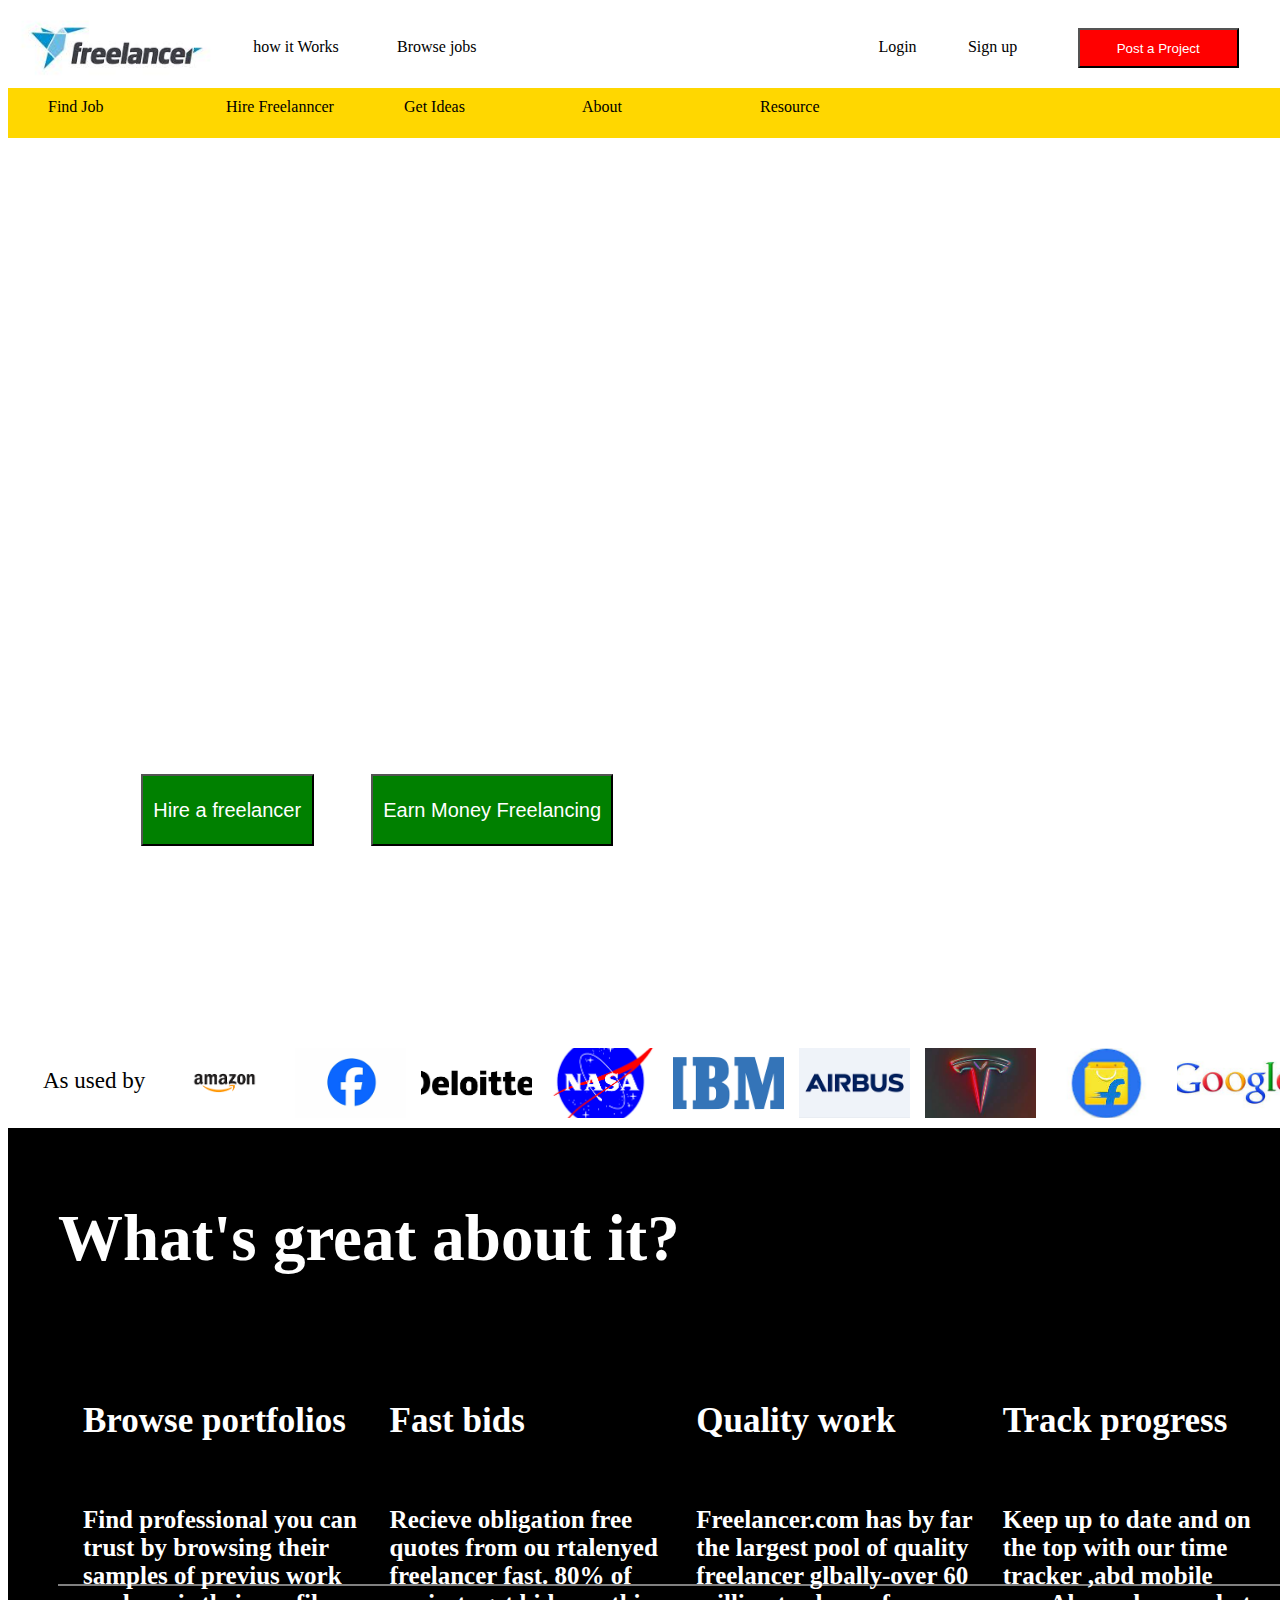
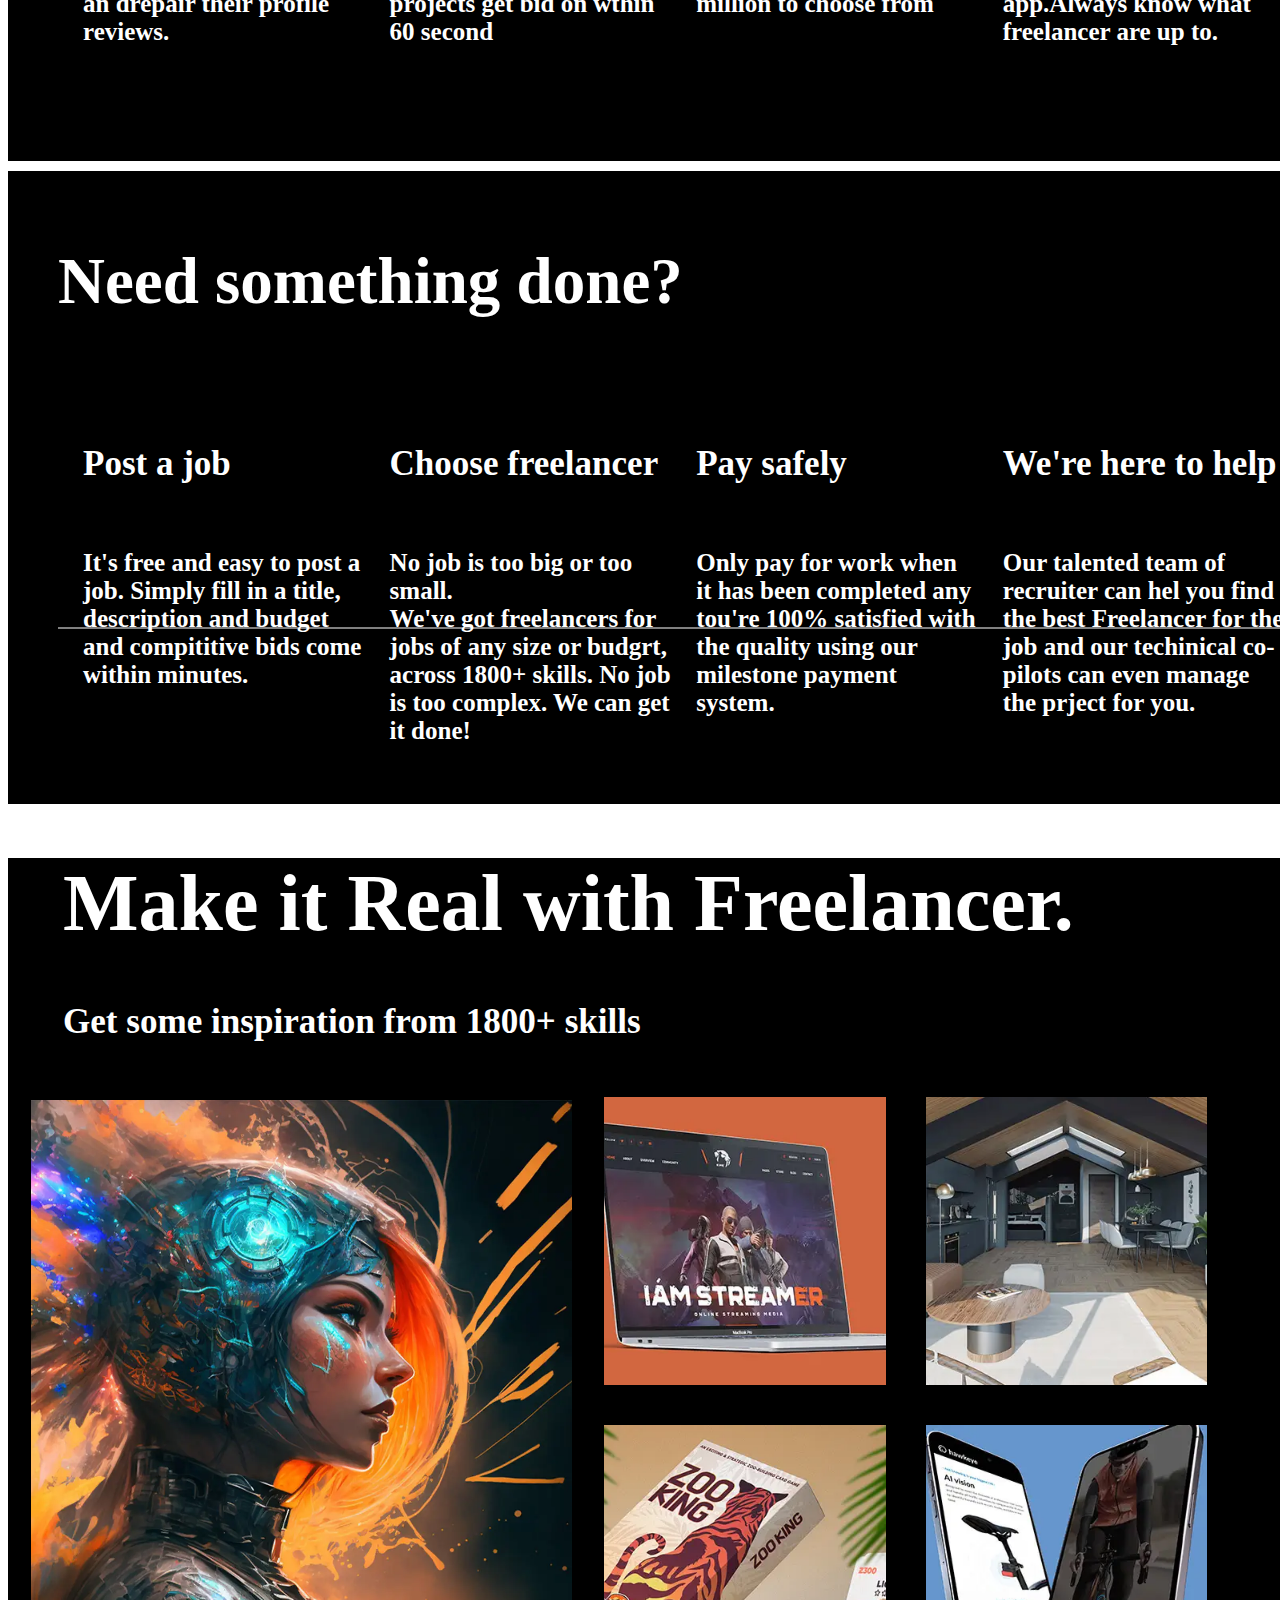
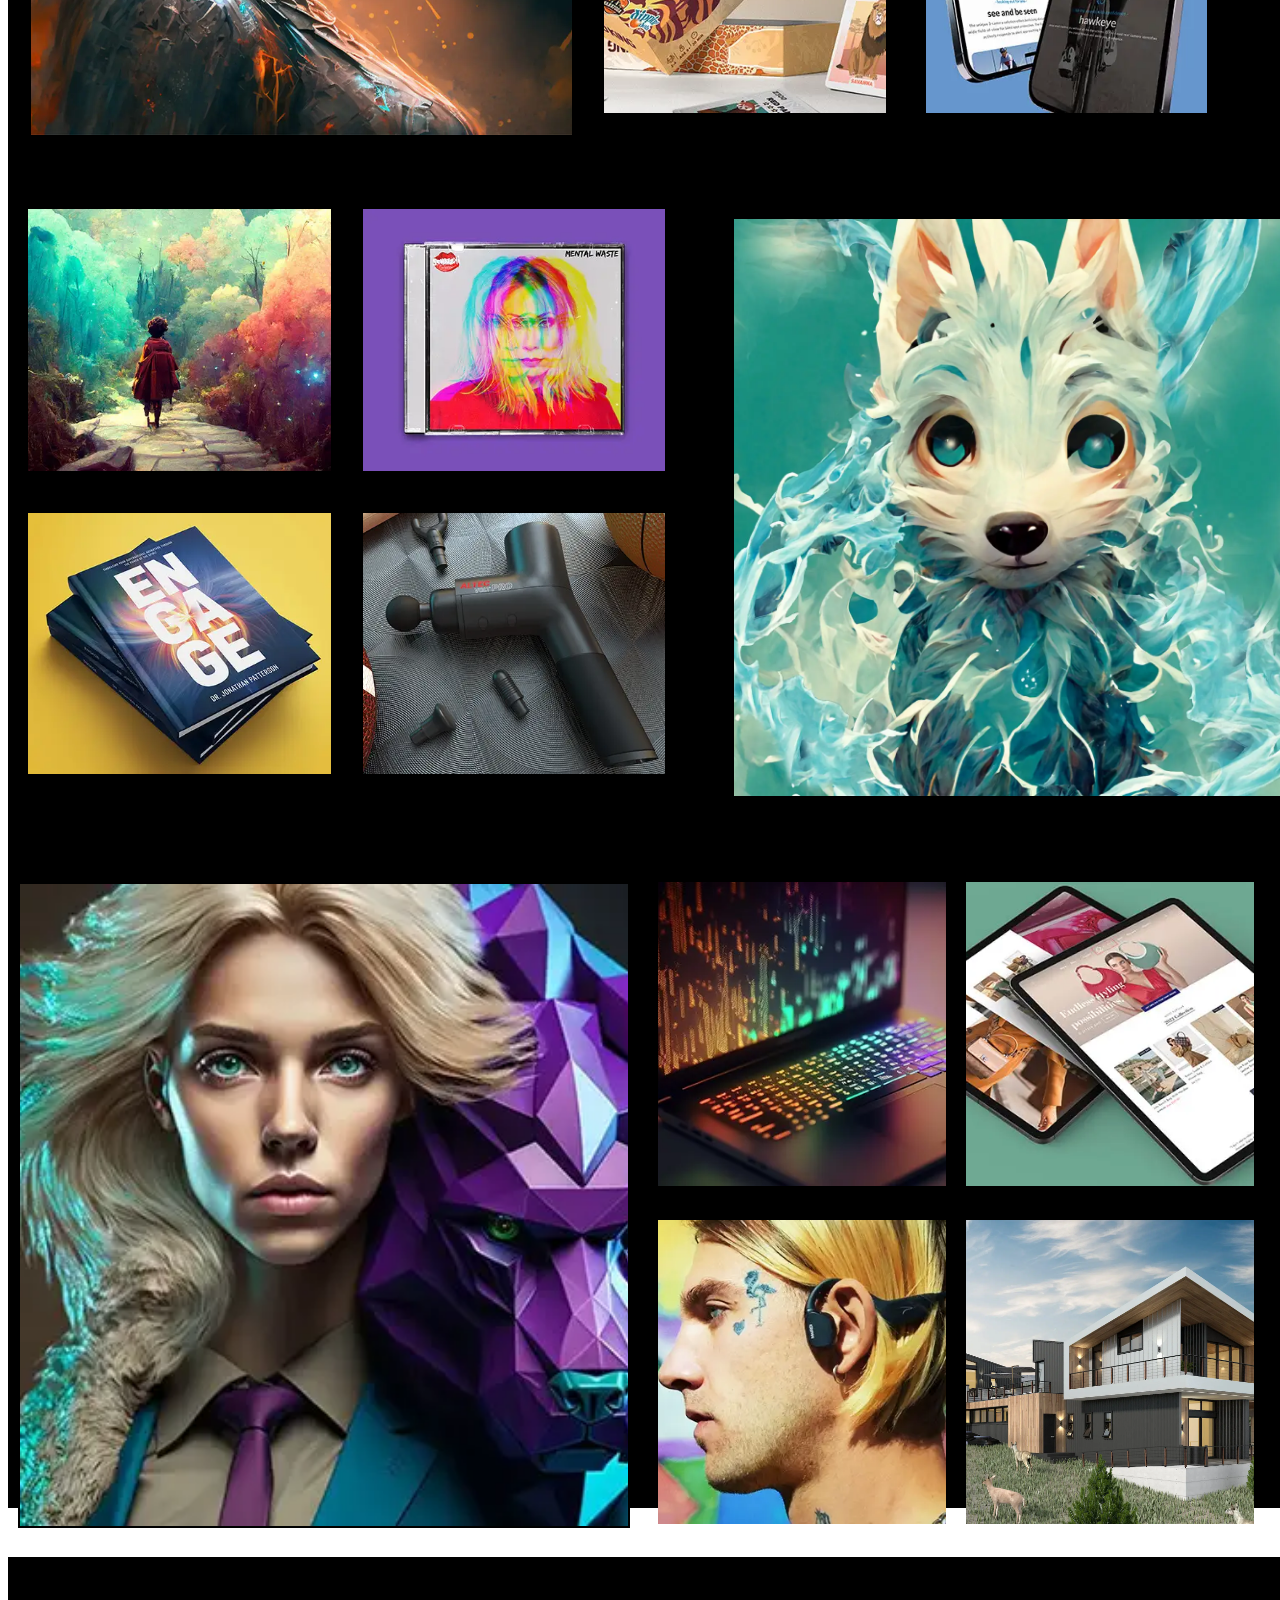
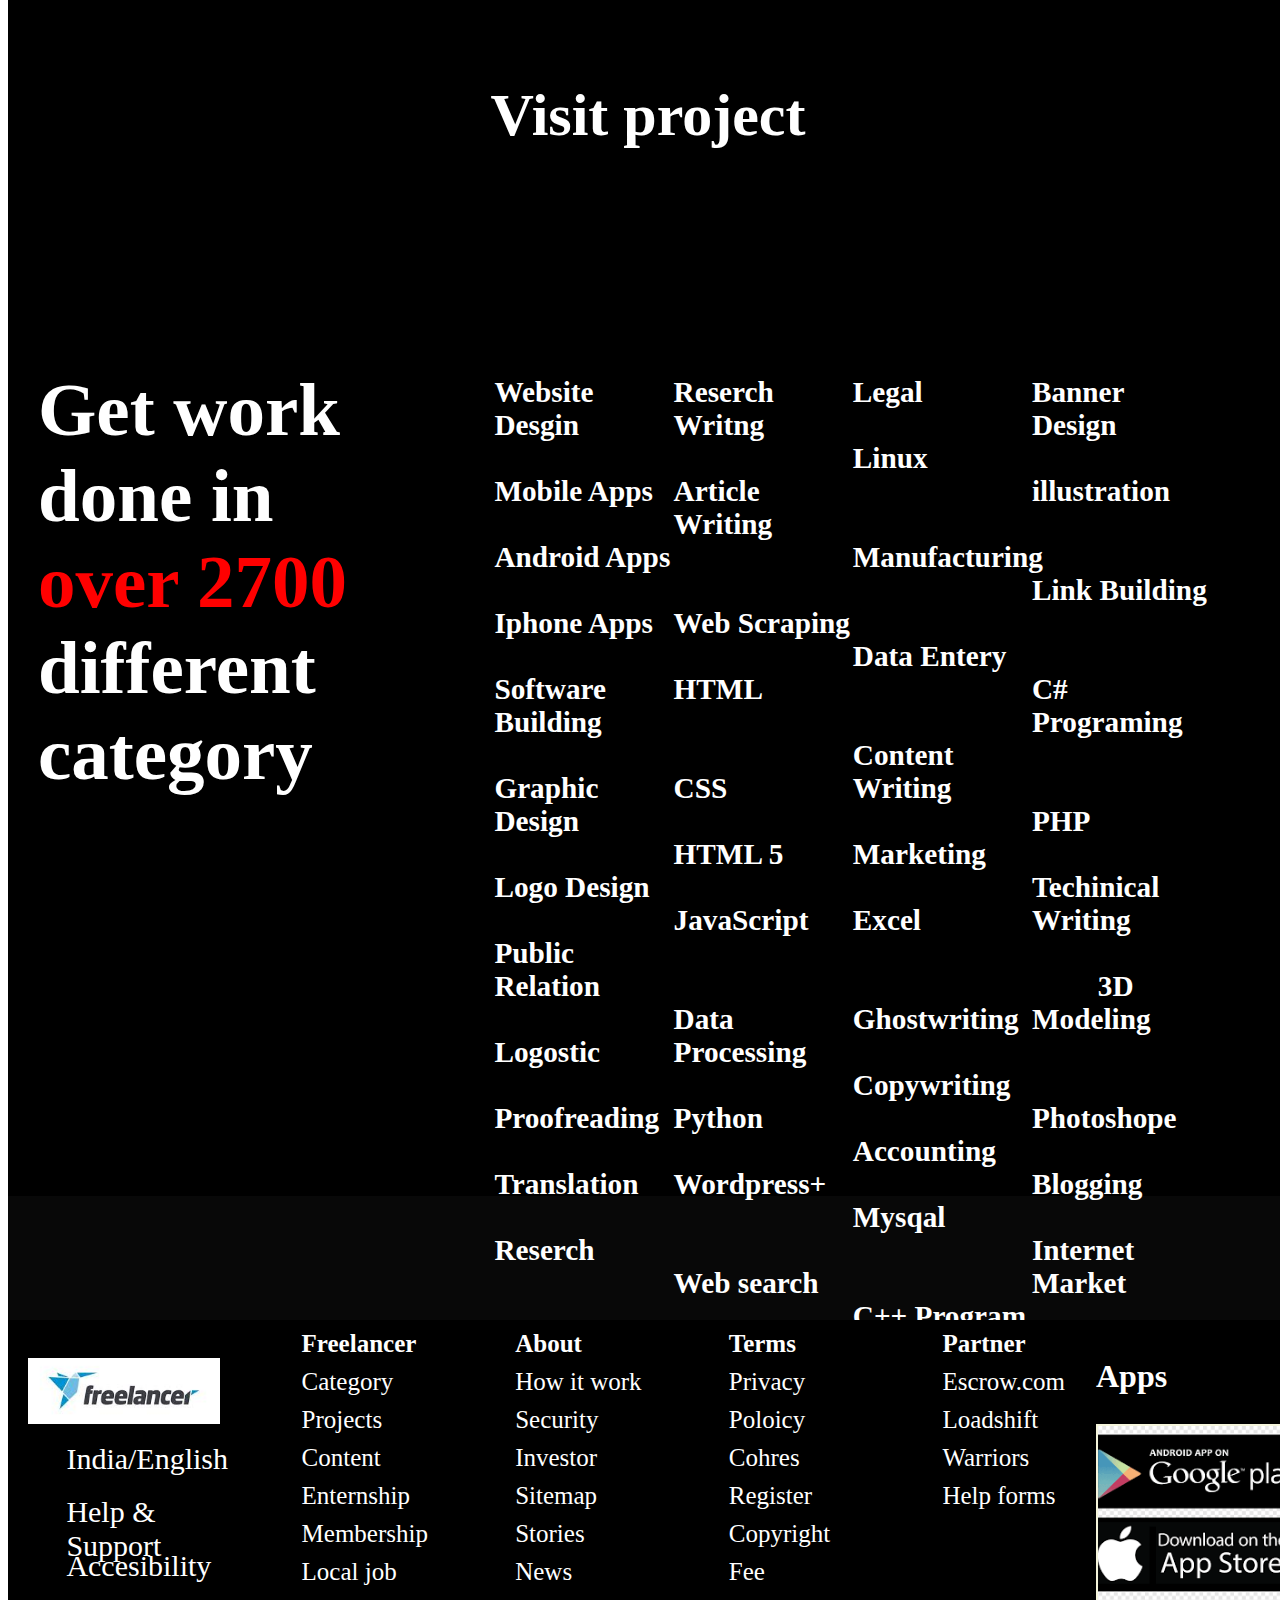
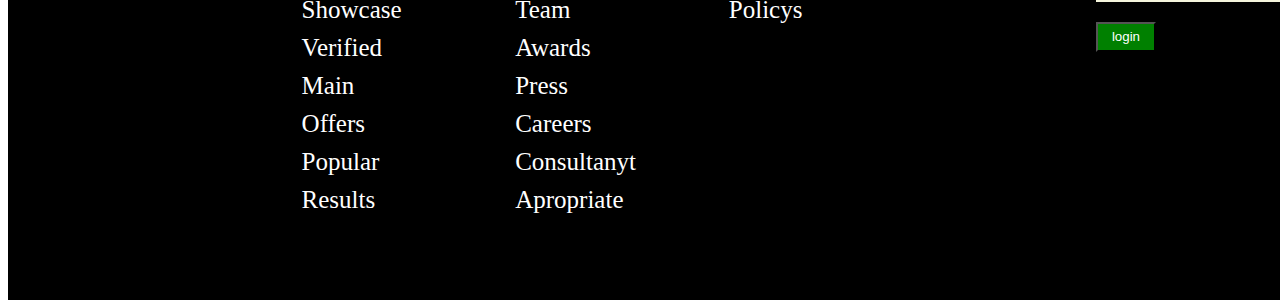
==== index.html @ 7cc3d61c "deploying" ====
<!DOCTYPE html>
<html lang="en">
  <head>
    <meta charset="UTF-8" />
    <meta name="viewport" content="width=device-width, initial-scale=1.0" />
    <title>Document</title>
    <link rel="stylesheet" href="https://cdnjs.cloudflare.com/ajax/libs/font-awesome/6.4.2/css/all.min.css" integrity="sha512-z3gLpd7yknf1YoNbCzqRKc4qyor8gaKU1qmn+CShxbuBusANI9QpRohGBreCFkKxLhei6S9CQXFEbbKuqLg0DA==" crossorigin="anonymous" referrerpolicy="no-referrer" />
    <link rel="stylesheet" href="free.css" />
  </head>
  <body>
    <div class="web">
      <div class="nav">
        <div class="nav-logo">
          <img src="logo.jfif" alt="" />
        </div>

        <div class="nav-work">how it Works</div>

        <div class="nav-jobs">Browse jobs</div>

        <div class="nav-space"></div>

        <div class="nav-login">
          <a href="">Login</a>
        </div>

        <div class="nav-signup">
          <a href="">Sign up</a>
        </div>

        <div class="nav-project">
          <button>Post a Project</button>
        </div>
      </div>

      <div class="nav2">
        <div class="find">Find job</div>

        <div class="hire">Hire freelanncer</div>

        <div class="get">get Ideas</div>

        <div class="about">about</div>

        <div class="Resource">Resource</div>
      </div>

      <div class="container">
        <video src="sea_-_4006 (Original).mp4" autoplay loop muted></video>

        <div class="con1">
          <h1>
            Hire the best <br />
            Freelancers for any job, <br />
            online.
          </h1>
        </div>

        <div class="con2">
          <ul>
            <li>World largest freelance marketplace</li>
            <li>Any job you can possible think of</li>
            <li>Save up to 90% & get quotes for free</li>
            <li>Pay only when you're 100% happy</li>
          </ul>
        </div>

        <div class="con3">
          <button>
            <a href="">Hire a freelancer</a>
          </button>
        </div>

        <div class="con4">
          <button>
            <a href="">Earn Money Freelancing</a>
          </button>
        </div>
      </div>

      <div class="nav3">
        <div class="box1 b">As used by</div>
        <div class="box2 b"><img src="ama2.png" alt="" /></div>
        <div class="box3 b"><img src="facebook.png" alt="" /></div>
        <div class="box4 b"><img src="deloit.png" alt="" /></div>
        <div class="box5 b"><img src="nasa.png" alt="" /></div>
        <div class="box6 b"><img src="ibm.png" alt="" /></div>
        <div class="box7 b"><img src="airbus.png" alt="" /></div>
        <div class="box8 b">
          <img
            src="tes.jfif
          "
            alt=""
          />
        </div>
        <div class="box9 b"><img src="flip.jfif" alt="" /></div>
        <div class="box10 b"><img src="gogle.jfif" alt="" /></div>
      </div>

      <div class="hero">
        <div class="contx">
          <div class="b1">
            <h1>What's great about it?</h1>
          </div>

          <div class="b2">
            <div class="n1 n">
              <h3>Browse portfolios</h3>

              <h4>
                Find professional you can trust by browsing their samples of
                previus work an drepair their profile reviews.
              </h4>
            </div>
            <div class="n2 n">
              <h3>Fast bids</h3>
              <h4>
                Recieve obligation free quotes from ou rtalenyed freelancer
                fast. 80% of projects get bid on wthin 60 second
              </h4>
            </div>
            <div class="n3 n">
              <h3>Quality work</h3>
              <h4>
                Freelancer.com has by far the largest pool of quality freelancer
                glbally-over 60 million to choose from
              </h4>
            </div>
            <div class="n4 n">
              <h3>Track progress</h3>
              <h4>
                Keep up to date and on the top with our time tracker ,abd mobile
                app.Always know what freelancer are up to.
              </h4>
            </div>
          </div>
        </div>

        <div class="contxx">
          <div class="c1">
            <h1>Need something done?</h1>
          </div>

          <div class="c2">
            <div class="m1 k">
              <h3>Post a job</h3>

              <h4>
                It's free and easy to post a job. Simply fill in a title,
                description and budget and compititive bids come within minutes.
              </h4>
            </div>
            <div class="m2 k">
              <h3>Choose freelancer</h3>
              <h4>
                No job is too big or too small. <br />
                We've got freelancers for jobs of any size or budgrt, across
                1800+ skills. No job is too complex. We can get it done!
              </h4>
            </div>
            <div class="m3 k">
              <h3>Pay safely</h3>
              <h4>
                Only pay for work when it has been completed any tou're 100%
                satisfied with the quality using our milestone payment system.
              </h4>
            </div>
            <div class="m4 k">
              <h3>We're here to help</h3>
              <h4>
                Our talented team of recruiter can hel you find the best
                Freelancer for the job and our techinical co-pilots can even
                manage the prject for you.
              </h4>
            </div>
          </div>
        </div>

        <div class="page1">
          <div class="p1 p">
            <h1>Make it Real with Freelancer.</h1>
          </div>

          <div class="p2 p">
            <h3>Get some inspiration from 1800+ skills</h3>
          </div>

          <div class="img1">
            <div class="left1">
              <div class="img11">
                <img src="ai1.webp" alt="" />
              </div>
            </div>

            <div class="right11">
              <div class="bb1 bm"><img src="ai2.webp" alt="" /></div>
              <div class="bb2 bm"><img src="ai3.webp" alt="" /></div>
              <div class="bb3 bm"><img src="ai4.webp" alt="" /></div>
              <div class="bb4 bm"><img src="ai5.webp" alt="" /></div>
            </div>
          </div>

          <div class="img2">
            <div class="left22">
              <div class="B21 KK"><img src="ai7.webp" alt="" /></div>
              <div class="B22 KK"><img src="ai8.webp" alt="" /></div>
              <div class="B23 KK"><img src="ai9.webp" alt="" /></div>
              <div class="B24 KK"><img src="ai10.webp" alt="" /></div>
            </div>

            <div class="right2">
              <div class="i22">
                <img src="ai6.webp" alt="" />
              </div>
            </div>
          </div>

          <div class="img3">
            <div class="left3">
              <div class="imgl3"><img src="a1.webp" alt="" /></div>
            </div>
            <div class="right3">
              <div class="ll"><img src="a2.webp" alt="" /></div>
              <div class="ll"><img src="a3.webp" alt="" /></div>
              <div class="ll"><img src="a4.webp" alt="" /></div>
              <div class="ll"><img src="a5.webp" alt="" /></div>
            </div>
          </div>
        </div>

        <div class="page22">
          <div class="top22">
            <h2>Visit project</h2>
          </div>

          <div class="middle22">
            <div class="sec1">
              <h1>
                Get work done in <br /><span>over 2700 </span><br />
                different <br />category
              </h1>
            </div>
            <div class="sec2 xx">
              <h3>
                Website Desgin <br />
                &nbsp;&nbsp;&nbsp;&nbsp;&nbsp;&nbsp;&nbsp;&nbsp;&nbsp;&nbsp;&nbsp;
                &nbsp;&nbsp;&nbsp;&nbsp;&nbsp;&nbsp;&nbsp;&nbsp;&nbsp;&nbsp;&nbsp;
                Mobile Apps
                <br />&nbsp;&nbsp;&nbsp;&nbsp;&nbsp;&nbsp;&nbsp;&nbsp;&nbsp;&nbsp;&nbsp;
                &nbsp;&nbsp;&nbsp;&nbsp;&nbsp;&nbsp;&nbsp;&nbsp;&nbsp;&nbsp;&nbsp;
                Android Apps
                <br />&nbsp;&nbsp;&nbsp;&nbsp;&nbsp;&nbsp;&nbsp;&nbsp;&nbsp;&nbsp;&nbsp;
                &nbsp;&nbsp;&nbsp;&nbsp;&nbsp;&nbsp;&nbsp;&nbsp;&nbsp;&nbsp;&nbsp;
                Iphone Apps
                <br />&nbsp;&nbsp;&nbsp;&nbsp;&nbsp;&nbsp;&nbsp;&nbsp;&nbsp;&nbsp;&nbsp;
                &nbsp;&nbsp;&nbsp;&nbsp;&nbsp;&nbsp;&nbsp;&nbsp;&nbsp;&nbsp;&nbsp;
                Software Building
                <br />&nbsp;&nbsp;&nbsp;&nbsp;&nbsp;&nbsp;&nbsp;&nbsp;&nbsp;&nbsp;&nbsp;
                &nbsp;&nbsp;&nbsp;&nbsp;&nbsp;&nbsp;&nbsp;&nbsp;&nbsp;&nbsp;&nbsp;
                Graphic Design
                <br />&nbsp;&nbsp;&nbsp;&nbsp;&nbsp;&nbsp;&nbsp;&nbsp;&nbsp;&nbsp;&nbsp;
                &nbsp;&nbsp;&nbsp;&nbsp;&nbsp;&nbsp;&nbsp;&nbsp;&nbsp;&nbsp;&nbsp;
                Logo Design
                <br />&nbsp;&nbsp;&nbsp;&nbsp;&nbsp;&nbsp;&nbsp;&nbsp;&nbsp;&nbsp;&nbsp;
                &nbsp;&nbsp;&nbsp;&nbsp;&nbsp;&nbsp;&nbsp;&nbsp;&nbsp;&nbsp;&nbsp;
                Public Relation
                <br />&nbsp;&nbsp;&nbsp;&nbsp;&nbsp;&nbsp;&nbsp;&nbsp;&nbsp;&nbsp;&nbsp;
                &nbsp;&nbsp;&nbsp;&nbsp;&nbsp;&nbsp;&nbsp;&nbsp;&nbsp;&nbsp;&nbsp;
                Logostic
                <br />&nbsp;&nbsp;&nbsp;&nbsp;&nbsp;&nbsp;&nbsp;&nbsp;&nbsp;&nbsp;&nbsp;
                &nbsp;&nbsp;&nbsp;&nbsp;&nbsp;&nbsp;&nbsp;&nbsp;&nbsp;&nbsp;&nbsp;
                Proofreading
                <br />&nbsp;&nbsp;&nbsp;&nbsp;&nbsp;&nbsp;&nbsp;&nbsp;&nbsp;&nbsp;&nbsp;
                &nbsp;&nbsp;&nbsp;&nbsp;&nbsp;&nbsp;&nbsp;&nbsp;&nbsp;&nbsp;&nbsp;
                Translation
                <br />&nbsp;&nbsp;&nbsp;&nbsp;&nbsp;&nbsp;&nbsp;&nbsp;&nbsp;&nbsp;&nbsp;
                &nbsp;&nbsp;&nbsp;&nbsp;&nbsp;&nbsp;&nbsp;&nbsp;&nbsp;&nbsp;&nbsp;
                Reserch
                <br />&nbsp;&nbsp;&nbsp;&nbsp;&nbsp;&nbsp;&nbsp;&nbsp;&nbsp;&nbsp;&nbsp;
                &nbsp;&nbsp;&nbsp;&nbsp;&nbsp;&nbsp;&nbsp;&nbsp;&nbsp;&nbsp;&nbsp;
              </h3>
            </div>
            <div class="sec3 xx">
              <h3>
                Reserch Writng <br />
                &nbsp;&nbsp;&nbsp;&nbsp;&nbsp;&nbsp;&nbsp;&nbsp;&nbsp;&nbsp;&nbsp;
                &nbsp;&nbsp;&nbsp;&nbsp;&nbsp;&nbsp;&nbsp;&nbsp;&nbsp;&nbsp;&nbsp;
                Article Writing
                <br />&nbsp;&nbsp;&nbsp;&nbsp;&nbsp;&nbsp;&nbsp;&nbsp;&nbsp;&nbsp;&nbsp;
                &nbsp;&nbsp;&nbsp;&nbsp;&nbsp;&nbsp;&nbsp;&nbsp;&nbsp;&nbsp;&nbsp;&nbsp;&nbsp;&nbsp;&nbsp;&nbsp;&nbsp;&nbsp;&nbsp;
                Web Scraping
                <br />&nbsp;&nbsp;&nbsp;&nbsp;&nbsp;&nbsp;&nbsp;&nbsp;&nbsp;&nbsp;&nbsp;
                &nbsp;&nbsp;&nbsp;&nbsp;&nbsp;&nbsp;&nbsp;&nbsp;&nbsp;&nbsp;&nbsp;
                HTML
                <br />&nbsp;&nbsp;&nbsp;&nbsp;&nbsp;&nbsp;&nbsp;&nbsp;&nbsp;&nbsp;&nbsp;
                &nbsp;&nbsp;&nbsp;&nbsp;&nbsp;&nbsp;&nbsp;&nbsp;&nbsp;&nbsp;&nbsp;&nbsp;&nbsp;&nbsp;&nbsp;&nbsp;&nbsp;&nbsp;&nbsp;
                CSS
                <br />&nbsp;&nbsp;&nbsp;&nbsp;&nbsp;&nbsp;&nbsp;&nbsp;&nbsp;&nbsp;&nbsp;
                &nbsp;&nbsp;&nbsp;&nbsp;&nbsp;&nbsp;&nbsp;&nbsp;&nbsp;&nbsp;&nbsp;
                HTML 5
                <br />&nbsp;&nbsp;&nbsp;&nbsp;&nbsp;&nbsp;&nbsp;&nbsp;&nbsp;&nbsp;&nbsp;
                &nbsp;&nbsp;&nbsp;&nbsp;&nbsp;&nbsp;&nbsp;&nbsp;&nbsp;&nbsp;&nbsp;
                JavaScript
                <br />&nbsp;&nbsp;&nbsp;&nbsp;&nbsp;&nbsp;&nbsp;&nbsp;&nbsp;&nbsp;&nbsp;
                &nbsp;&nbsp;&nbsp;&nbsp;&nbsp;&nbsp;&nbsp;&nbsp;&nbsp;&nbsp;&nbsp;&nbsp;&nbsp;&nbsp;&nbsp;&nbsp;&nbsp;&nbsp;&nbsp;
                Data Processing
                <br />&nbsp;&nbsp;&nbsp;&nbsp;&nbsp;&nbsp;&nbsp;&nbsp;&nbsp;&nbsp;&nbsp;
                &nbsp;&nbsp;&nbsp;&nbsp;&nbsp;&nbsp;&nbsp;&nbsp;&nbsp;&nbsp;&nbsp;
                Python
                <br />&nbsp;&nbsp;&nbsp;&nbsp;&nbsp;&nbsp;&nbsp;&nbsp;&nbsp;&nbsp;&nbsp;
                &nbsp;&nbsp;&nbsp;&nbsp;&nbsp;&nbsp;&nbsp;&nbsp;&nbsp;&nbsp;&nbsp;
                Wordpress+
                <br />&nbsp;&nbsp;&nbsp;&nbsp;&nbsp;&nbsp;&nbsp;&nbsp;&nbsp;&nbsp;&nbsp;
                &nbsp;&nbsp;&nbsp;&nbsp;&nbsp;&nbsp;&nbsp;&nbsp;&nbsp;&nbsp;&nbsp;&nbsp;&nbsp;&nbsp;&nbsp;&nbsp;&nbsp;&nbsp;&nbsp;
                Web search<br />&nbsp;&nbsp;&nbsp;&nbsp;&nbsp;&nbsp;&nbsp;&nbsp;&nbsp;&nbsp;&nbsp;
                &nbsp;&nbsp;&nbsp;&nbsp;&nbsp;&nbsp;&nbsp;&nbsp;&nbsp;&nbsp;&nbsp;
                Finance
                <br />&nbsp;&nbsp;&nbsp;&nbsp;&nbsp;&nbsp;&nbsp;&nbsp;&nbsp;&nbsp;&nbsp;
                &nbsp;&nbsp;&nbsp;&nbsp;&nbsp;&nbsp;&nbsp;&nbsp;&nbsp;&nbsp;&nbsp;
              </h3>
            </div>
            <div class="sec4 xx">
              <h3>
                Legal <br />
                &nbsp;&nbsp;&nbsp;&nbsp;&nbsp;&nbsp;&nbsp;&nbsp;&nbsp;&nbsp;&nbsp;
                &nbsp;&nbsp;&nbsp;&nbsp;&nbsp;&nbsp;&nbsp;&nbsp;&nbsp;&nbsp;&nbsp;
                Linux<br />&nbsp;&nbsp;&nbsp;&nbsp;&nbsp;&nbsp;&nbsp;&nbsp;&nbsp;&nbsp;&nbsp;
                &nbsp;&nbsp;&nbsp;&nbsp;&nbsp;&nbsp;&nbsp;&nbsp;&nbsp;&nbsp;&nbsp;&nbsp;&nbsp;&nbsp;&nbsp;&nbsp;&nbsp;&nbsp;&nbsp;
                Manufacturing<br />&nbsp;&nbsp;&nbsp;&nbsp;&nbsp;&nbsp;&nbsp;&nbsp;&nbsp;&nbsp;&nbsp;
                &nbsp;&nbsp;&nbsp;&nbsp;&nbsp;&nbsp;&nbsp;&nbsp;&nbsp;&nbsp;&nbsp;&nbsp;&nbsp;&nbsp;&nbsp;&nbsp;&nbsp;&nbsp;&nbsp;
                Data Entery<br />&nbsp;&nbsp;&nbsp;&nbsp;&nbsp;&nbsp;&nbsp;&nbsp;&nbsp;&nbsp;&nbsp;
                &nbsp;&nbsp;&nbsp;&nbsp;&nbsp;&nbsp;&nbsp;&nbsp;&nbsp;&nbsp;&nbsp;&nbsp;&nbsp;&nbsp;&nbsp;&nbsp;&nbsp;&nbsp;&nbsp;
                Content Writing<br />&nbsp;&nbsp;&nbsp;&nbsp;&nbsp;&nbsp;&nbsp;&nbsp;&nbsp;&nbsp;&nbsp;
                &nbsp;&nbsp;&nbsp;&nbsp;&nbsp;&nbsp;&nbsp;&nbsp;&nbsp;&nbsp;&nbsp;
                Marketing<br />&nbsp;&nbsp;&nbsp;&nbsp;&nbsp;&nbsp;&nbsp;&nbsp;&nbsp;&nbsp;&nbsp;
                &nbsp;&nbsp;&nbsp;&nbsp;&nbsp;&nbsp;&nbsp;&nbsp;&nbsp;&nbsp;&nbsp;
                Excel<br />&nbsp;&nbsp;&nbsp;&nbsp;&nbsp;&nbsp;&nbsp;&nbsp;&nbsp;&nbsp;&nbsp;
                &nbsp;&nbsp;&nbsp;&nbsp;&nbsp;&nbsp;&nbsp;&nbsp;&nbsp;&nbsp;&nbsp;&nbsp;&nbsp;&nbsp;&nbsp;&nbsp;&nbsp;&nbsp;&nbsp;
                Ghostwriting<br />&nbsp;&nbsp;&nbsp;&nbsp;&nbsp;&nbsp;&nbsp;&nbsp;&nbsp;&nbsp;&nbsp;
                &nbsp;&nbsp;&nbsp;&nbsp;&nbsp;&nbsp;&nbsp;&nbsp;&nbsp;&nbsp;&nbsp;
                Copywriting<br />&nbsp;&nbsp;&nbsp;&nbsp;&nbsp;&nbsp;&nbsp;&nbsp;&nbsp;&nbsp;&nbsp;
                &nbsp;&nbsp;&nbsp;&nbsp;&nbsp;&nbsp;&nbsp;&nbsp;&nbsp;&nbsp;&nbsp;
                Accounting<br />&nbsp;&nbsp;&nbsp;&nbsp;&nbsp;&nbsp;&nbsp;&nbsp;&nbsp;&nbsp;&nbsp;
                &nbsp;&nbsp;&nbsp;&nbsp;&nbsp;&nbsp;&nbsp;&nbsp;&nbsp;&nbsp;&nbsp;
                Mysqal<br />&nbsp;&nbsp;&nbsp;&nbsp;&nbsp;&nbsp;&nbsp;&nbsp;&nbsp;&nbsp;&nbsp;
                &nbsp;&nbsp;&nbsp;&nbsp;&nbsp;&nbsp;&nbsp;&nbsp;&nbsp;&nbsp;&nbsp;&nbsp;&nbsp;&nbsp;&nbsp;&nbsp;&nbsp;&nbsp;&nbsp;
                C++ Program<br />&nbsp;&nbsp;&nbsp;&nbsp;&nbsp;&nbsp;&nbsp;&nbsp;&nbsp;&nbsp;&nbsp;
                &nbsp;&nbsp;&nbsp;&nbsp;&nbsp;&nbsp;&nbsp;&nbsp;&nbsp;&nbsp;&nbsp;
              </h3>
            </div>

            <div class="sec45 xx">
              <h3>
                Banner Design <br />
                &nbsp;&nbsp;&nbsp;&nbsp;&nbsp;&nbsp;&nbsp;&nbsp;&nbsp;&nbsp;&nbsp;
                &nbsp;&nbsp;&nbsp;&nbsp;&nbsp;&nbsp;&nbsp;&nbsp;&nbsp;&nbsp;&nbsp;
                illustration<br />&nbsp;&nbsp;&nbsp;&nbsp;&nbsp;&nbsp;&nbsp;&nbsp;&nbsp;&nbsp;&nbsp;
                &nbsp;&nbsp;&nbsp;&nbsp;&nbsp;&nbsp;&nbsp;&nbsp;&nbsp;&nbsp;&nbsp;&nbsp;&nbsp;&nbsp;&nbsp;&nbsp;&nbsp;&nbsp;&nbsp;
                Link Building<br />&nbsp;&nbsp;&nbsp;&nbsp;&nbsp;&nbsp;&nbsp;&nbsp;&nbsp;&nbsp;&nbsp;
                &nbsp;&nbsp;&nbsp;&nbsp;&nbsp;&nbsp;&nbsp;&nbsp;&nbsp;&nbsp;&nbsp;&nbsp;&nbsp;&nbsp;&nbsp;&nbsp;&nbsp;&nbsp;&nbsp;
                C# Programing<br />&nbsp;&nbsp;&nbsp;&nbsp;&nbsp;&nbsp;&nbsp;&nbsp;&nbsp;&nbsp;&nbsp;
                &nbsp;&nbsp;&nbsp;&nbsp;&nbsp;&nbsp;&nbsp;&nbsp;&nbsp;&nbsp;&nbsp;&nbsp;&nbsp;&nbsp;&nbsp;&nbsp;&nbsp;&nbsp;&nbsp;
                PHP<br />&nbsp;&nbsp;&nbsp;&nbsp;&nbsp;&nbsp;&nbsp;&nbsp;&nbsp;&nbsp;&nbsp;
                &nbsp;&nbsp;&nbsp;&nbsp;&nbsp;&nbsp;&nbsp;&nbsp;&nbsp;&nbsp;&nbsp;
                Techinical Writing<br />&nbsp;&nbsp;&nbsp;&nbsp;&nbsp;&nbsp;&nbsp;&nbsp;&nbsp;&nbsp;&nbsp;
                &nbsp;&nbsp;&nbsp;&nbsp;&nbsp;&nbsp;&nbsp;&nbsp;&nbsp;&nbsp;&nbsp;
                &nbsp;&nbsp;&nbsp;&nbsp;&nbsp;&nbsp;&nbsp;&nbsp; 3D Modeling<br />&nbsp;&nbsp;&nbsp;&nbsp;&nbsp;&nbsp;&nbsp;&nbsp;&nbsp;&nbsp;&nbsp;
                &nbsp;&nbsp;&nbsp;&nbsp;&nbsp;&nbsp;&nbsp;&nbsp;&nbsp;&nbsp;&nbsp;&nbsp;&nbsp;&nbsp;&nbsp;&nbsp;&nbsp;&nbsp;&nbsp;
                Photoshope<br />&nbsp;&nbsp;&nbsp;&nbsp;&nbsp;&nbsp;&nbsp;&nbsp;&nbsp;&nbsp;&nbsp;
                &nbsp;&nbsp;&nbsp;&nbsp;&nbsp;&nbsp;&nbsp;&nbsp;&nbsp;&nbsp;&nbsp;
                Blogging<br />&nbsp;&nbsp;&nbsp;&nbsp;&nbsp;&nbsp;&nbsp;&nbsp;&nbsp;&nbsp;&nbsp;
                &nbsp;&nbsp;&nbsp;&nbsp;&nbsp;&nbsp;&nbsp;&nbsp;&nbsp;&nbsp;&nbsp;
                Internet Market<br />&nbsp;&nbsp;&nbsp;&nbsp;&nbsp;&nbsp;&nbsp;&nbsp;&nbsp;&nbsp;&nbsp;
                &nbsp;&nbsp;&nbsp;&nbsp;&nbsp;&nbsp;&nbsp;&nbsp;&nbsp;&nbsp;&nbsp;
                eCommerce<br />&nbsp;&nbsp;&nbsp;&nbsp;&nbsp;&nbsp;&nbsp;&nbsp;&nbsp;&nbsp;&nbsp;
                &nbsp;&nbsp;&nbsp;&nbsp;&nbsp;&nbsp;&nbsp;&nbsp;&nbsp;&nbsp;&nbsp;&nbsp;&nbsp;&nbsp;&nbsp;&nbsp;&nbsp;&nbsp;&nbsp;
                View more<br />&nbsp;&nbsp;&nbsp;&nbsp;&nbsp;&nbsp;&nbsp;&nbsp;&nbsp;&nbsp;&nbsp;
                &nbsp;&nbsp;&nbsp;&nbsp;&nbsp;&nbsp;&nbsp;&nbsp;&nbsp;&nbsp;&nbsp;
              </h3>
            </div>
          </div>

          <div class="last22"></div>
        </div>
      </div>


     
      

    </div>

    <div class="conculation">
      <div class="top">
        <div class="cont x1"> 
          <div class="y1">
            <img src="logo.jfif" alt="" srcset="">
          </div>

          <div class="nn m">
            <div class="le"><i class="fa-solid fa-earth-americas fa-bounce"></i></div>
            <div class="ri"><p>India/English</p></div>
          </div>
          <div class="nn m">   <div class="le"><i class="fa-solid fa-circle-question fa-bounce"></i></div>
          <div class="ri"><p>Help & Support</p></div></div>
          <div class="nn m">   <div class="le"><i class="fa-solid fa-person"></i></div>
          <div class="ri"><p>Accesibility</p></div></div>

      </div>
        <div class="cont x2">
          <div class="b11 oo">Freelancer</div>
          <div class="b11">Category</div>
          <div class="b11">Projects</div>
          <div class="b11">Content</div>
          <div class="b11">Enternship</div>
          <div class="b11">Membership</div>
          <div class="b11">Local job</div>
          <div class="b11">Showcase</div>
          <div class="b11">Verified</div>
          <div class="b11">Main</div>
          <div class="b11">Offers</div>
          <div class="b11">Popular</div>
          <div class="b11">Results</div>
        </div>
        <div class="cont x3">
          <div class="b11 oo">About</div>
          <div class="b11">How it work</div>
          <div class="b11">Security</div>
          <div class="b11">Investor</div>
          <div class="b11">Sitemap</div>
          <div class="b11">Stories</div>
          <div class="b11">News</div>
          <div class="b11">Team</div>
          <div class="b11">Awards</div>
          <div class="b11">Press</div>
          <div class="b11">Careers</div>
          <div class="b11">Consultanyt</div>
          <div class="b11">Apropriate</div>
        </div>
        <div class="cont x4">
          <div class="b11 oo">Terms</div>
          <div class="b11">Privacy</div>
          <div class="b11">Poloicy</div>
          <div class="b11">Cohres</div>
          <div class="b11">Register</div>
          <div class="b11">Copyright</div>
          <div class="b11">Fee </div>
          <div class="b11">Policys</div>
          
        </div>
        <div class="cont x5">
          <div class="b11 oo">Partner</div>
          <div class="b11">Escrow.com</div>
          <div class="b11">Loadshift</div>
          <div class="b11">Warriors</div>
          <div class="b11">Help forms</div>
        </div>
        <div class="cont x6">
          <div class="y1">
           <h1>Apps</h1>
          </div>

         
          <div class="pic">
            <img src="app.png" alt="">
          </div>

         <a href="http://127.0.0.1:5500/freelancer/login.html"><button class="bbb">
          login 
         </button></a>

        </div>
      </div>
      <div class="down"></div>
    </div>

    
  </body>
</html>
---- free.css ----
html,body{
  height: 100%;
  width: 100%;
}


.web{
  height: 100%;
  width: 100%;
}

.hero{
  height: 100%;
  width: 100%;
}



.nav{
  display: flex;
  height: 80px;
  width: 100%;
}

.nav-logo{
  height: 100%;
  width: 17%;
}

.nav-logo img{
 height: 100%;
 width: 100%;
 object-fit: cover;
}

.nav-work{
  height: 100%;
  width: 11%;
  text-align: center;
  padding-top: 30px;
}

.nav-jobs{
  height: 100%;
  padding-top: 30px;
  width: 11%;
  text-align: center;
}

.nav-space{
  height: 100%;
  width: 29%;
}

.nav-login{
  padding-top: 30px;
  height: 100%;
  width: 7%;
  align-items: center;
}

.nav-login a{
  text-decoration: none;
  color: black;
}

.nav-signup{
  height: 100%;
  padding-top: 30px;
  width: 7%;
  text-decoration: none;
}

.nav-signup a{
  text-decoration: none;
  color: black;
}

.nav-project{
  height: 100%;
  width: 18%;
}

.nav-project button{
  height: 50%;
  background-color: red;
  color: white;
  width: 70%;
  margin-left: 20px;
  margin-top: 20px;
}

.nav2{
  display: flex;
  height: 50px;
  width: 100%;
  background-color: #2c2828;
  background-color: gold;
}

.find{

  padding: 10px;
  margin-left: 30px;
  height: 100%;
  text-transform: capitalize;
  width: 10%;
}

.hire{
  padding: 10px;
  margin-left: 30px;
  height: 100%;
  text-transform: capitalize;
  width: 10%;
}

.get{
  padding: 10px;
  margin-left: 30px;
  height: 100%;
  text-transform: capitalize;
  width: 10%;
}

.about{
  height: 100%;
  padding: 10px;
  width: 10%;
  margin-left: 30px;
  text-transform: capitalize;
}

.Resource{
  padding: 10px;
  height: 100%;
  width: 10%;
  margin-left: 30px;
  text-transform: capitalize;
}

.container{
  height: 100%;
  width: 100%;
}

.container video{
  height: 100%;
  width: 100%;
  object-fit: cover;
}

.con1{
  height: 25%;
  width: 45%;
  position: absolute;
  top: 28%;
  left: 10%;
  color: white;
  font-size: 30px;
}

.con2{
  height: 30%;
  width: 45%;
  position: absolute;
  top: 58%;
  left: 12%;
  color: white;
  font-size: 30px;
}

.con3{
  height: 10%;
  width: 15%;
  position: absolute;
  top: 86%;
    left: 11%;
  color: white;
  font-size: 30px;
}

.con3 button{
  height: 80%;
  width: 90%;
  background-color: green;
  font-size: 20px;
}

.con4 button{
  height: 80%;
  width: 90%;
  font-size: 20px;
  background-color: green;
  color: white;
}

.con4{
  height: 10%;
  
  width: 21%;
  position: absolute;
  top: 86%;
    left: 29%;
  color: white;
  font-size: 30px;
}

.con3 a{
text-decoration: none;
color: white;
}

.con4 a{
  text-decoration: none;
  color: white;
}


.nav3{
  margin-top: 10px;
  height: 70px;
  width: 100%;
  display: flex;
  overflow: hidden;
}

.b{
  height: 100%;
  width: 9%;
  margin-left: 15px;
}

.box1{
  padding-top:20px ;
  padding-left: 20px;
  font-size: 23px;
}

.b img{
  height: 100%;
  width: 100%;
  object-fit: cover;
}

.contx{
  background-color: black;
  color: white;
  height: 70%;
  width: 100%;
  border-top: 3px solid black;
  margin-top: 10px;
}

.b1{
  height: 80px;
  margin-left: 50px;
  margin-top: 70px;
  width: 60%;

}

.b1 h1{
  font-size: 65px;
}

.b2{
  height: 37%;
  display: flex;
  margin-left: 50px;
  margin-top: 70px;
  width: 100%;
  border-bottom: grey 2px solid;
}

.n{
  height: 90%;
  margin-left: 25px;
  margin-top:15px;
  width: 22%;
}

.n h3{
font-size: 35px;
}

.n h4{
  padding-top: 30px;
  font-size: 25px;
}


.contxx{
  background-color: black;
  color: white;
  height: 70%;
  width: 100%;
  border-top: 3px solid black;
  margin-top: 10px;
}

.c1{
  height: 80px;
  margin-left: 50px;
  margin-top: 70px;
  width: 60%;

}

.c1 h1{
  font-size: 65px;
}


.c2{
  height: 37%;
  display: flex;
  margin-left: 50px;
  margin-top: 70px;
  width: 100%;
  border-bottom: grey 2px solid;
}

.k{
  height: 90%;
  margin-left: 25px;
  margin-top:15px;
  width: 22%;
}

.k h3{
font-size: 35px;
}

.k h4{
  padding-top: 30px;
  font-size: 25px;
}

.page1{
  height: 250%;
  width: 100%;
  background-color: black;
  color: white;
}

.p{
  margin-left: 55px;
}

.p1{
  font-size: 40px;
  margin-top: 10px;
}

.p2{
  font-size: 30px;
}

.img1{
  height: 32%;
  display: flex;
  width: 100%;
}

.left1{
  height: 98%;
  width: 45%;
}

.img11{
  height: 90%;
  width: 94%;
  border: 3px solid black;
  margin: 20px;
}

.img11 img{
  height: 100%;
  width: 100%;
  object-fit: cover;
}

.img11:hover{
width: 96%;
box-shadow: 12px 12px rgb(225, 220, 220);
height: 92%;

}


.right11{
  height: 40%;
  width: 55%;
  display: flex;
  flex-wrap: wrap;
}

.bm{
  height: 100%;
  width: 40%;
  margin: 20px;
  
}

.bm img{
  height: 100%;
  width: 100%;
  object-fit: cover;
}


.bm:hover{
  height: 105%;
  width: 45%;
  box-shadow: 12px 12px rgb(239, 230, 230);
}

.img2{
  height: 30%;
  display: flex;
  width: 100%;
}

.left22{
  height: 90%;
  width: 55%;
  display: flex;
  flex-wrap: wrap;
}



.KK{
  height: 43%;
  width: 43%;
  background-color: white;  
  margin: 12px;
  margin-left: 20px;
}

.KK:hover{
box-shadow: 10px 10px red;
height: 45%;
width: 45%;
}

.right2{
  height: 90%;
  width: 45%;
}

.i22{
  height: 95%;
  width: 95%;
  border: 2px solid black;
  margin: 20px;
}

.i22 img{
  height: 100%;
  width: 100%;
  object-fit: cover;
}


.i22:hover{
  box-shadow: 10px 10px white;
  height: 97%;
  width: 97%;
}

.img3{
  height: 30%;
  width: 100%;
  display: flex;
}

.left3{
  height: 100%;
  width: 50%;
}

.right3{
  height: 100%;
  width: 50%;
  display: flex;
  flex-wrap: wrap;
}

.imgl3{
  height: 95%;
  width: 95%;
  border: 2px solid black;
  margin: 10px;
}

.KK img{
  height: 100%;
  width: 100%;
  object-fit: cover;
}

.imgl3:hover{
  height: 97%;
  width: 97%;
  box-shadow: 10px 10px green;
}

.ll{
height: 45%;
width: 45%;
margin: 10px;
}

.ll:hover{
  height: 47%;
  width: 47%;
  box-shadow: 10px 10px green;
}

.img3 img{
  height: 100%;
  width: 100%;
  object-fit: cover;
}

.page22{
  height: 172%;
  width: 100%;
  background-color: aquamarine;
}

.top22{
  margin-top: 35px;
  height: 20%;
  width: 100%;
  background-color: black;
  color: white;
  text-align: center;
}

.top22 h2{
  position: relative;
  top: 40%;
  font-size: 60px;
}

.middle22{
 width: 100%;
 height: 60%;
 background-color: white; 
 display: flex;
}


.sec1{
  height: 100%;
  width: 38%;
}

.sec1 h1{
  font-size: 75px;
  padding-left: 30px;
  padding-top: 50px;
}

.sec1 span{
  color: red;
}

.xx h3{
  padding-top: 80px;

}


.xx{
  color: black;
  font-size: 25px;
  height: 100%;
  width: 14%;
}

.middle22{
  background-color: black;
  color: white;
}

.xx{
  color: white;
}


.last22{
  height: 10%;
  width: 100%;
  background-color: rgb(8, 8, 8);
}

.nav22{
  height: 60%;
  width: 100%;
  background-color: white;
}

.bmmm{
  position: relative;
  height: 70%;
  width: 100%;
  background-color: rgb(207, 17, 49);
}

.conculation{
  position: absolute;
  top: 680%;
  height: 580px;
  width: 100%;
  background-color: black ;   
  color: white;
}

.top{
  display: flex;
  justify-content: space-between;
  height: 75%;
  width: 100%;
}

.cont{
  height: 100%;
  width: 15%;
  margin-left: 20px;
}

.y1{
  margin-top: 20%;
  height: 15%;
  width: 100%;
}

.y1 img{
  height: 100%;
  width: 100%;
  object-fit: cover;
}


.nn{
  margin-top: 10px;
  height: 10%;
  width: 100%;
  display: flex;
}

.le{
  height: 100%;
  width: 20%;
}

.ri p{
  font-size: 30px;
  margin-top: 8px;
}

.le i{
  height: 100%;
  width: 100%;
  font-size: 40px;
  margin-top: 10px;
}

.ri{
  height: 100%;
  width: 80%;
}



.down{
  height: 25%;
  width: 100%;

}

.b11{
  font-size: 25px;
  margin-top: 10px;
  margin-left: 60px;
}

.oo{
  font-weight: 900;
}

.pic{
  height: 40%;
  width: 100%;
  border: 2px solid beige;
}

.pic img{
  height: 100%;
  width: 100%;
  object-fit: cover;
}

.bbb{
margin-top: 20px;
height: 30px;
width: 60px;
background-color: green;
color: white;
}
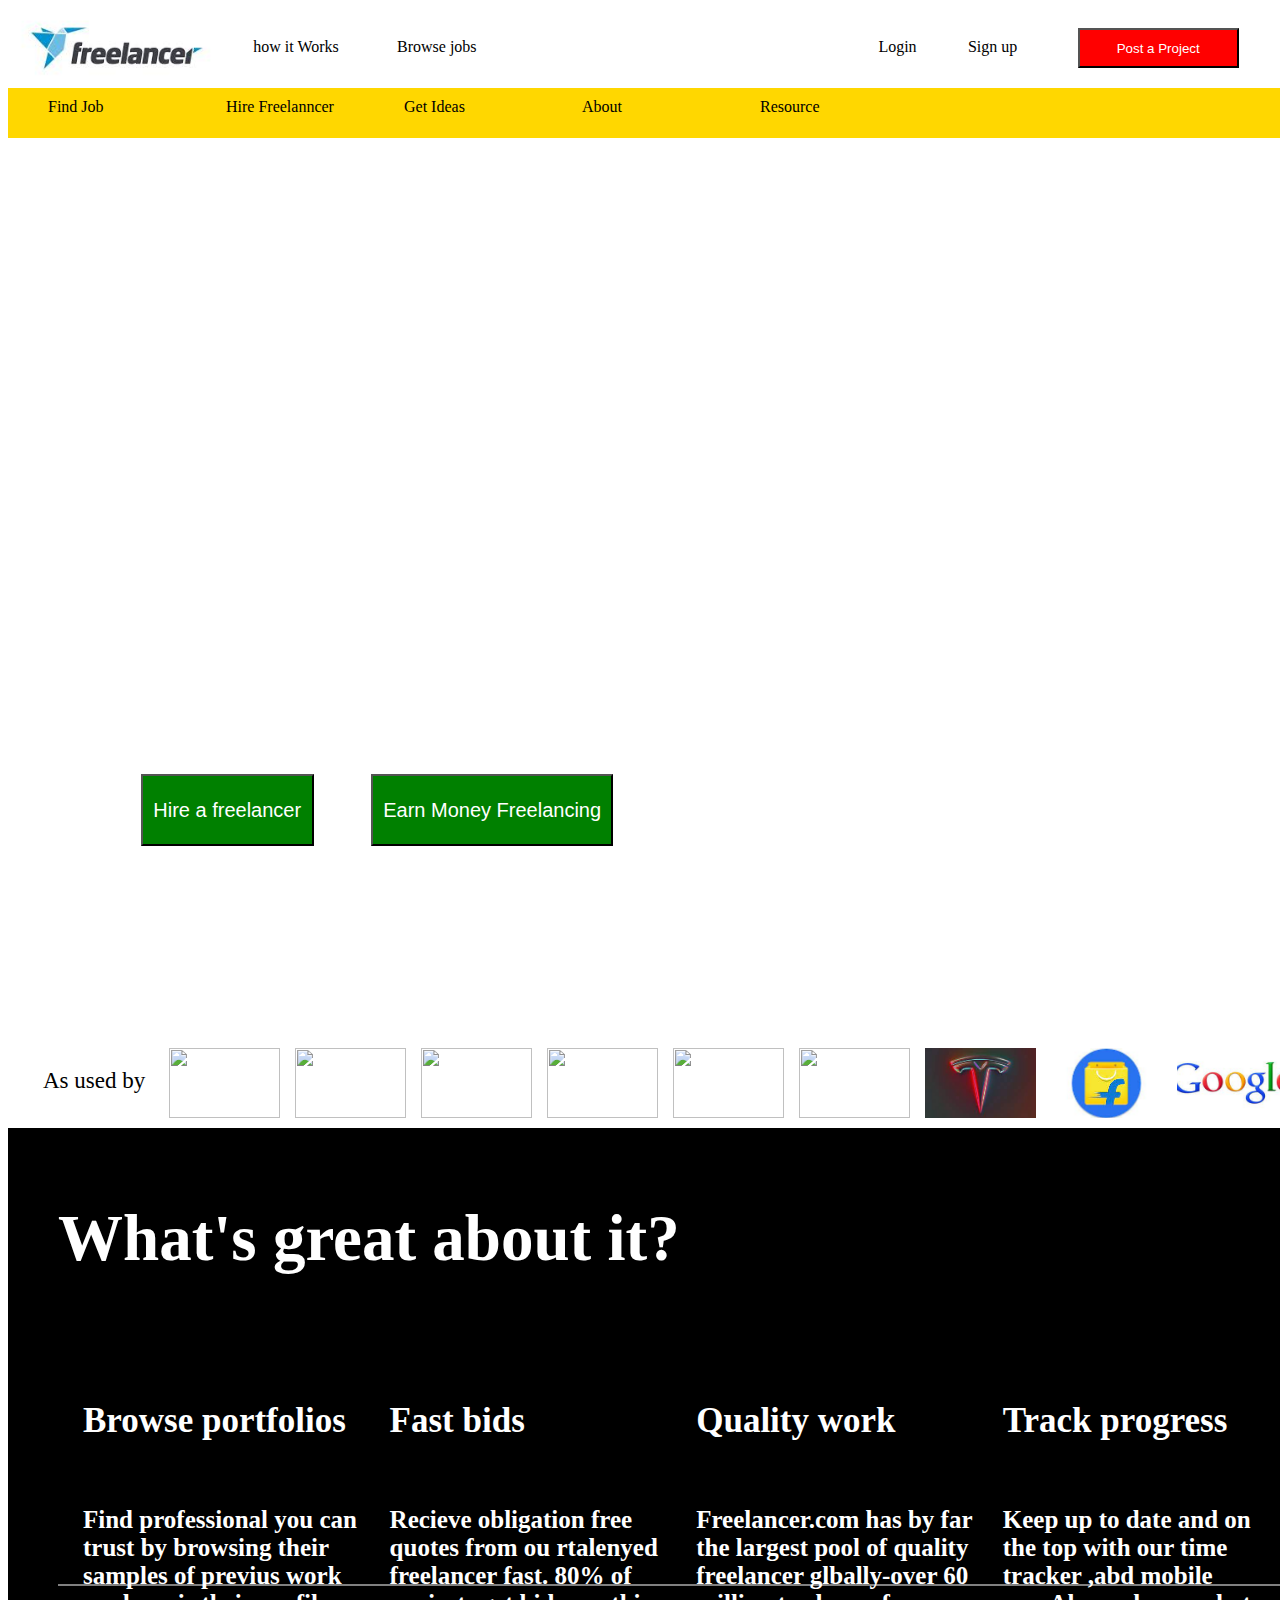
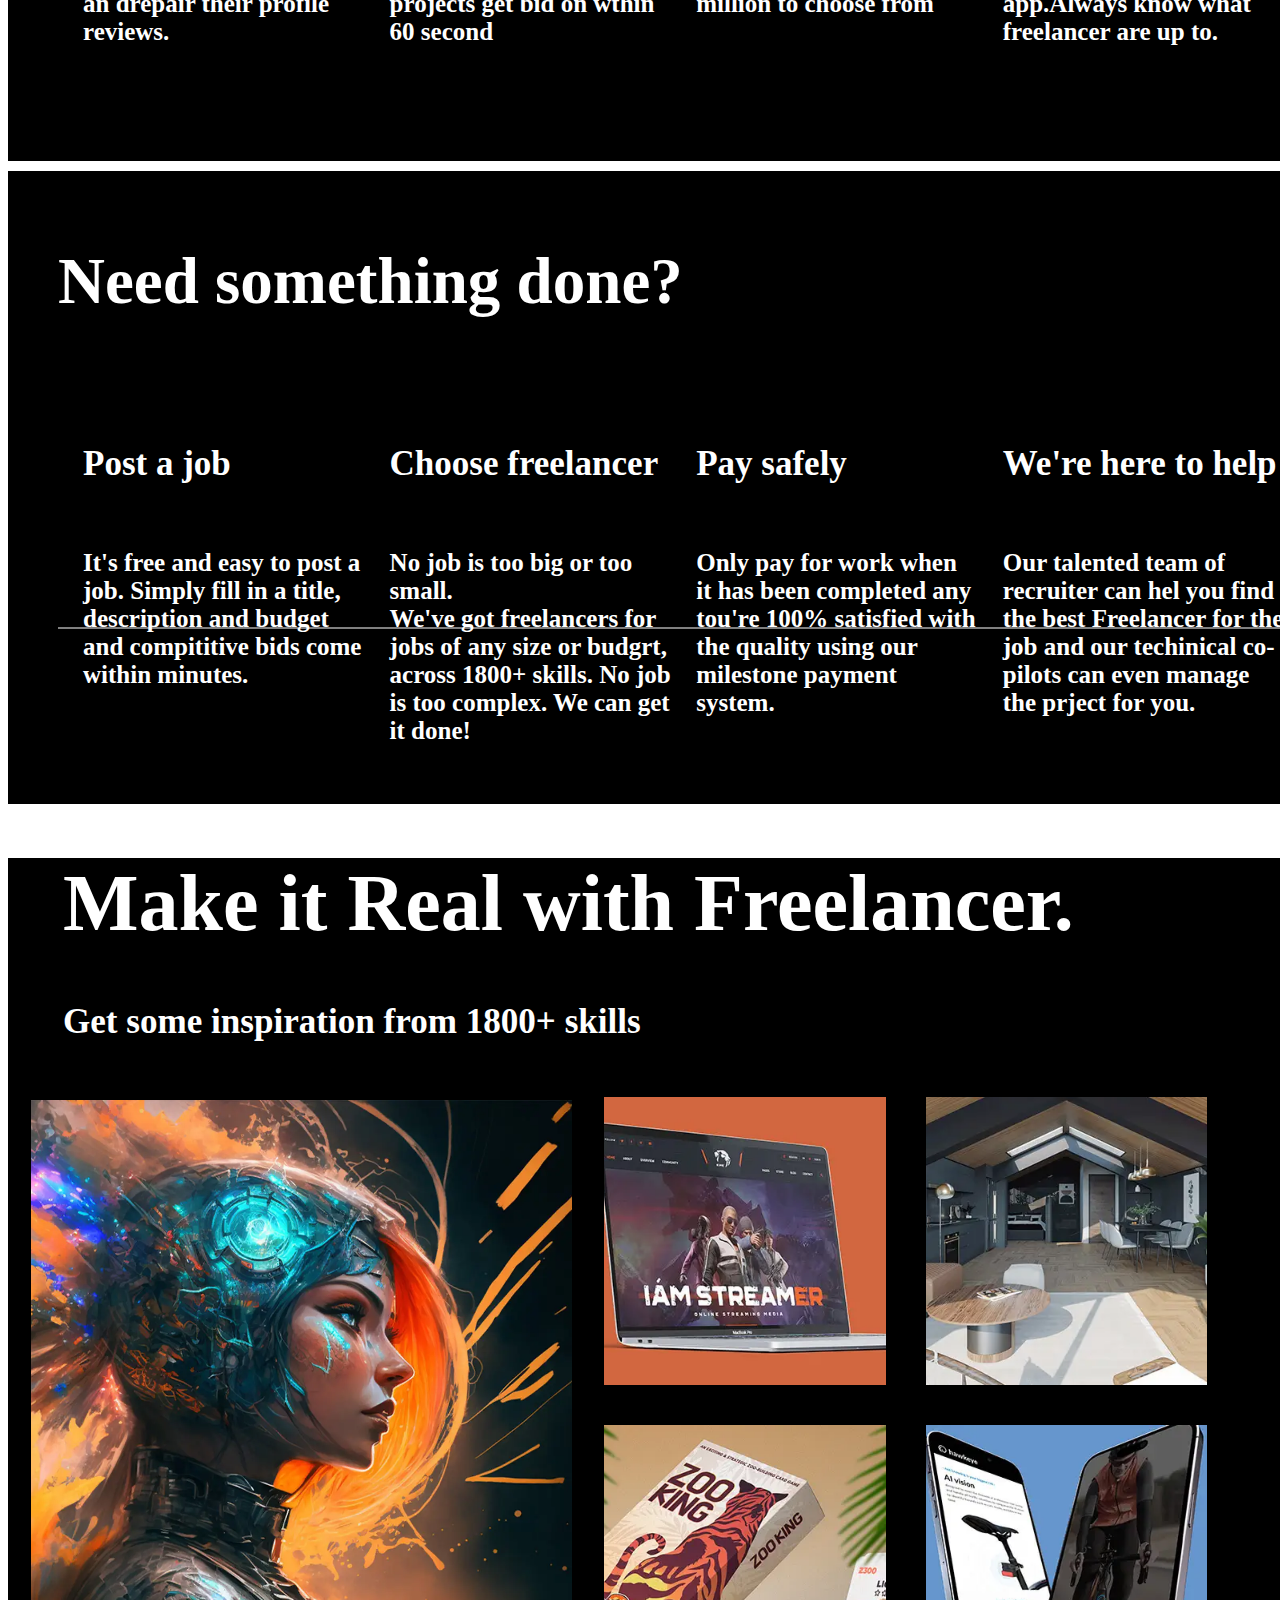
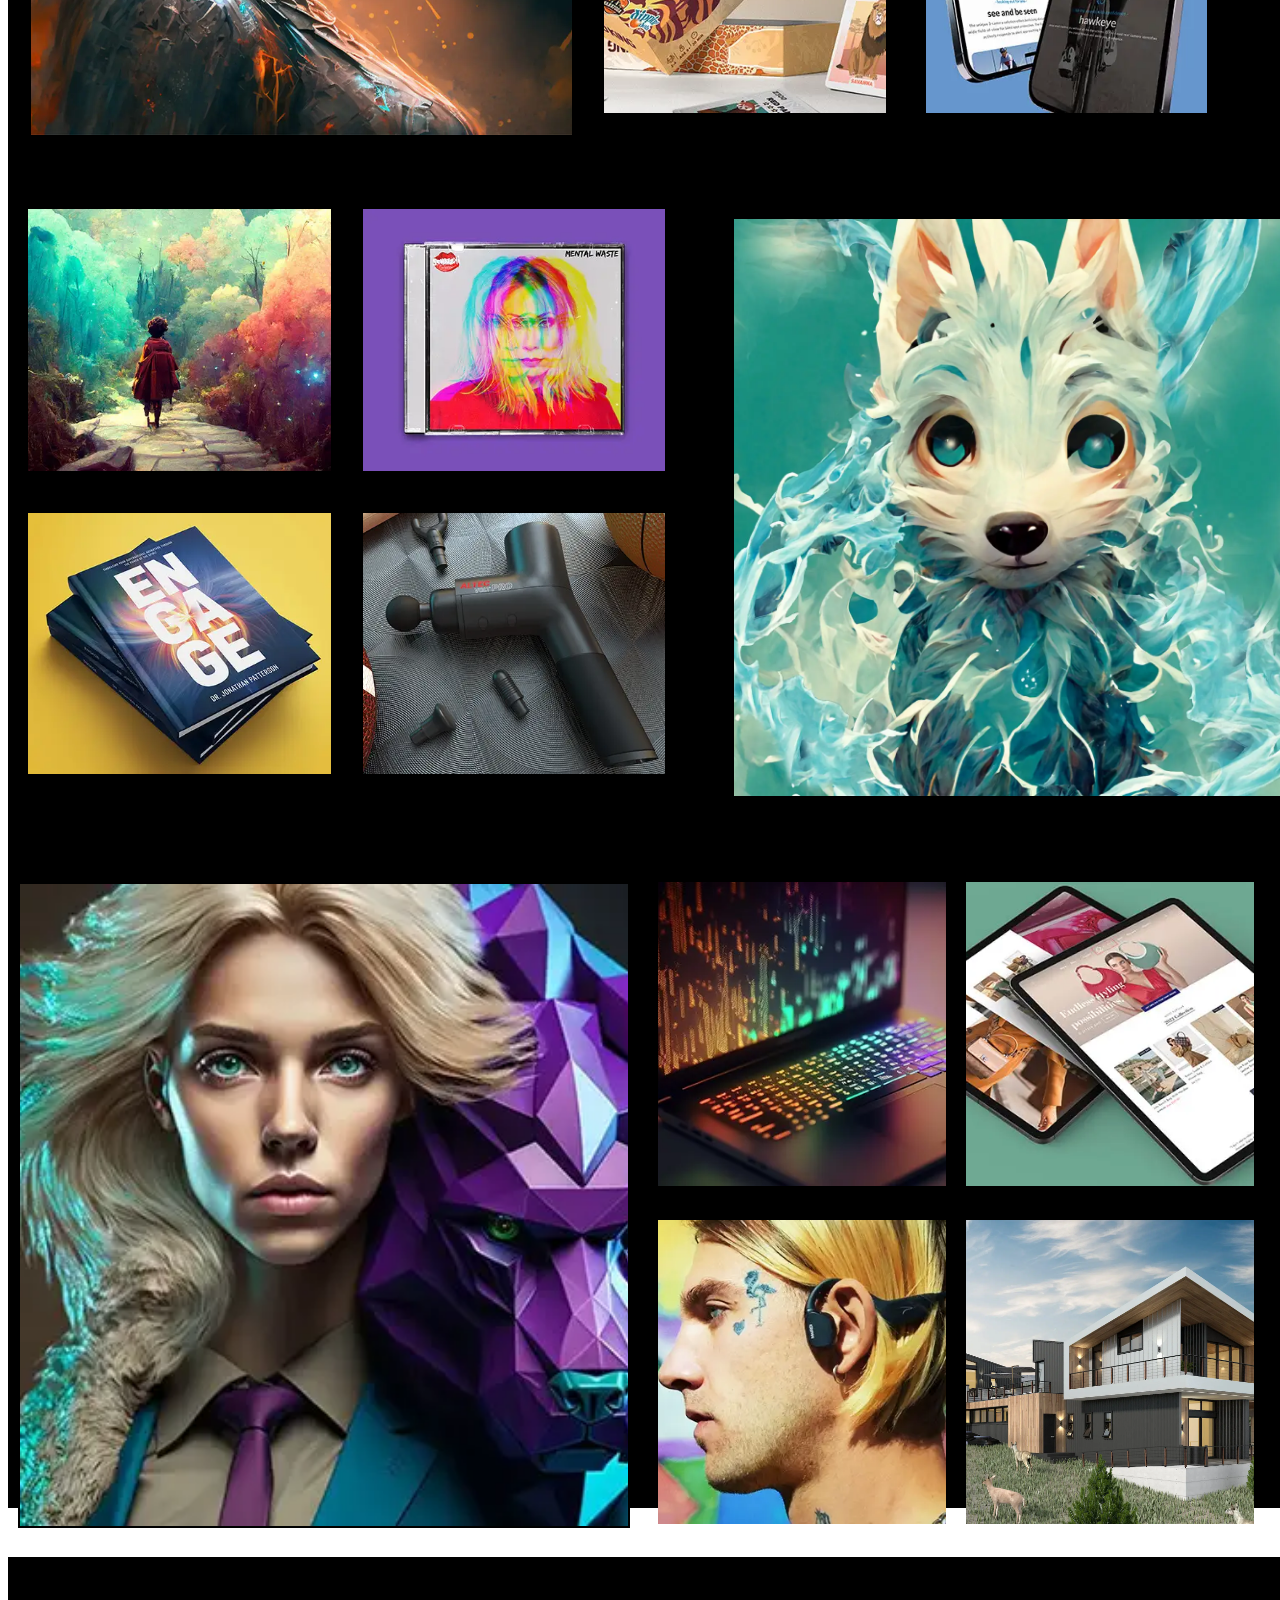
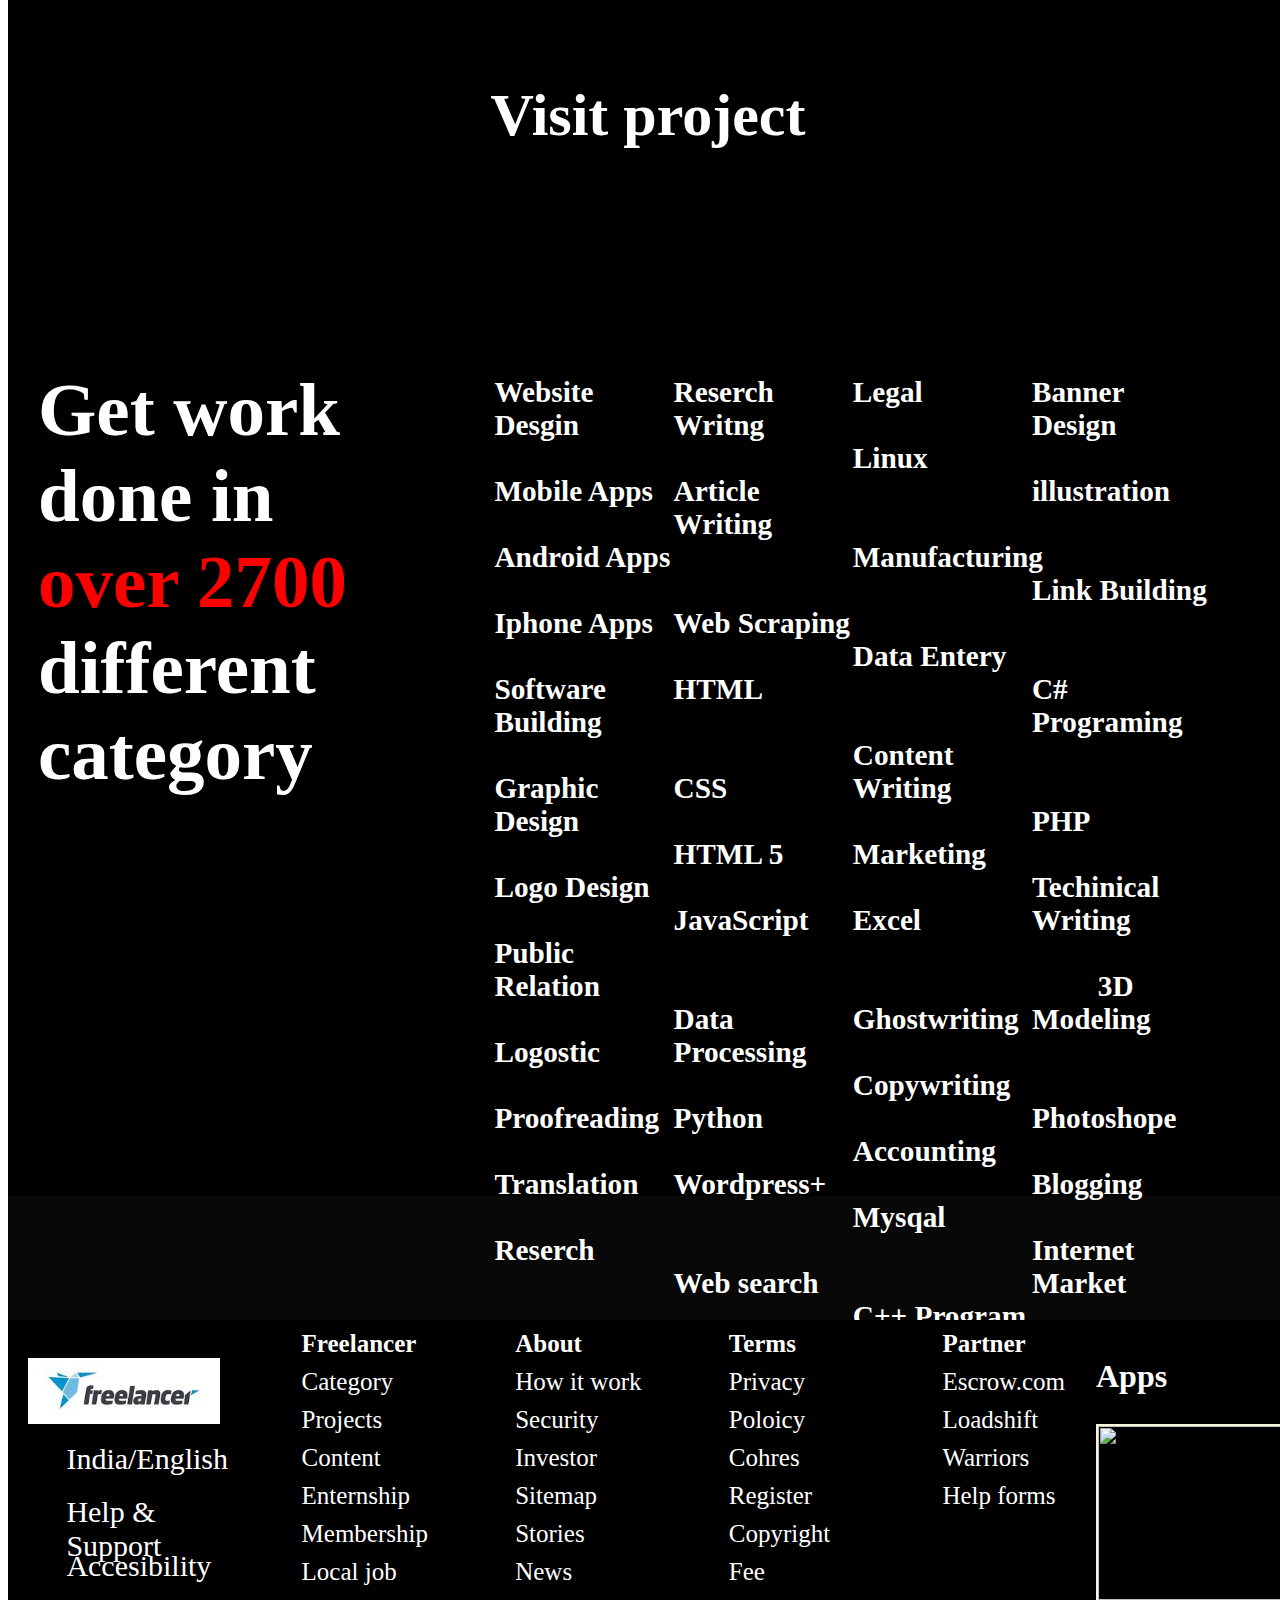
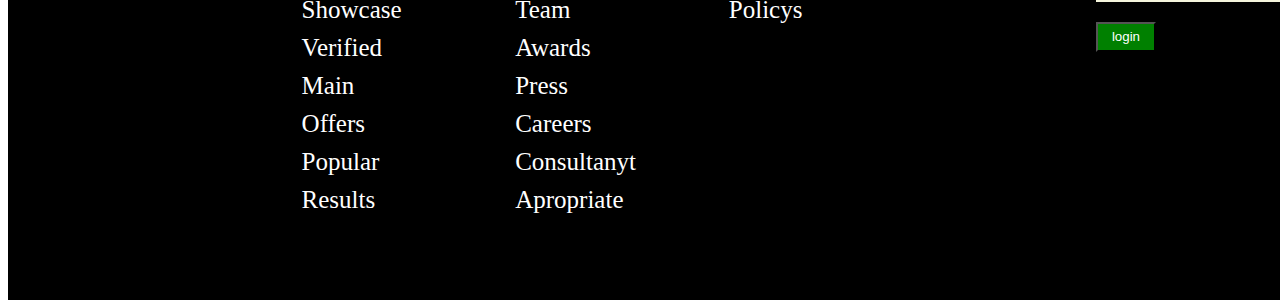
==== commit dff8535f: "folder" ====
--- a/index.html
+++ b/index.html
@@ -11,7 +11,7 @@
     <div class="web">
       <div class="nav">
         <div class="nav-logo">
-          <img src="logo.jfif" alt="" />
+          <img src="/public/logo.jfif" alt="" />
         </div>
 
         <div class="nav-work">how it Works</div>
@@ -46,7 +46,7 @@
       </div>
 
       <div class="container">
-        <video src="sea_-_4006 (Original).mp4" autoplay loop muted></video>
+        <video src="/public/sea_-_4006 (Original).mp4" autoplay loop muted></video>
 
         <div class="con1">
           <h1>
@@ -80,21 +80,21 @@
 
       <div class="nav3">
         <div class="box1 b">As used by</div>
-        <div class="box2 b"><img src="ama2.png" alt="" /></div>
-        <div class="box3 b"><img src="facebook.png" alt="" /></div>
-        <div class="box4 b"><img src="deloit.png" alt="" /></div>
-        <div class="box5 b"><img src="nasa.png" alt="" /></div>
-        <div class="box6 b"><img src="ibm.png" alt="" /></div>
-        <div class="box7 b"><img src="airbus.png" alt="" /></div>
+        <div class="box2 b"><img src="/public/ama2.png" alt="" /></div>
+        <div class="box3 b"><img src="/public/facebook.png" alt="" /></div>
+        <div class="box4 b"><img src="/public/deloit.png" alt="" /></div>
+        <div class="box5 b"><img src="/public/nasa.png" alt="" /></div>
+        <div class="box6 b"><img src="/public/ibm.png" alt="" /></div>
+        <div class="box7 b"><img src="/public/airbus.png" alt="" /></div>
         <div class="box8 b">
           <img
-            src="tes.jfif
+            src="/public/tes.jfif
           "
             alt=""
           />
         </div>
-        <div class="box9 b"><img src="flip.jfif" alt="" /></div>
-        <div class="box10 b"><img src="gogle.jfif" alt="" /></div>
+        <div class="box9 b"><img src="/public/flip.jfif" alt="" /></div>
+        <div class="box10 b"><img src="/public/gogle.jfif" alt="" /></div>
       </div>
 
       <div class="hero">
@@ -188,42 +188,42 @@
           <div class="img1">
             <div class="left1">
               <div class="img11">
-                <img src="ai1.webp" alt="" />
+                <img src="/public/ai1.webp" alt="" />
               </div>
             </div>
 
             <div class="right11">
-              <div class="bb1 bm"><img src="ai2.webp" alt="" /></div>
-              <div class="bb2 bm"><img src="ai3.webp" alt="" /></div>
-              <div class="bb3 bm"><img src="ai4.webp" alt="" /></div>
-              <div class="bb4 bm"><img src="ai5.webp" alt="" /></div>
+              <div class="bb1 bm"><img src="/public/ai2.webp" alt="" /></div>
+              <div class="bb2 bm"><img src="/public/ai3.webp" alt="" /></div>
+              <div class="bb3 bm"><img src="/public/ai4.webp" alt="" /></div>
+              <div class="bb4 bm"><img src="/public/ai5.webp" alt="" /></div>
             </div>
           </div>
 
           <div class="img2">
             <div class="left22">
-              <div class="B21 KK"><img src="ai7.webp" alt="" /></div>
-              <div class="B22 KK"><img src="ai8.webp" alt="" /></div>
-              <div class="B23 KK"><img src="ai9.webp" alt="" /></div>
-              <div class="B24 KK"><img src="ai10.webp" alt="" /></div>
+              <div class="B21 KK"><img src="/public/ai7.webp" alt="" /></div>
+              <div class="B22 KK"><img src="/public/ai8.webp" alt="" /></div>
+              <div class="B23 KK"><img src="/public/ai9.webp" alt="" /></div>
+              <div class="B24 KK"><img src="/public/ai10.webp" alt="" /></div>
             </div>
 
             <div class="right2">
               <div class="i22">
-                <img src="ai6.webp" alt="" />
+                <img src="/public/ai6.webp" alt="" />
               </div>
             </div>
           </div>
 
           <div class="img3">
             <div class="left3">
-              <div class="imgl3"><img src="a1.webp" alt="" /></div>
+              <div class="imgl3"><img src="/public/a1.webp" alt="" /></div>
             </div>
             <div class="right3">
-              <div class="ll"><img src="a2.webp" alt="" /></div>
-              <div class="ll"><img src="a3.webp" alt="" /></div>
-              <div class="ll"><img src="a4.webp" alt="" /></div>
-              <div class="ll"><img src="a5.webp" alt="" /></div>
+              <div class="ll"><img src="/public/a2.webp" alt="" /></div>
+              <div class="ll"><img src="/public/a3.webp" alt="" /></div>
+              <div class="ll"><img src="/public/a4.webp" alt="" /></div>
+              <div class="ll"><img src="/public/a5.webp" alt="" /></div>
             </div>
           </div>
         </div>
@@ -394,7 +394,7 @@
       <div class="top">
         <div class="cont x1"> 
           <div class="y1">
-            <img src="logo.jfif" alt="" srcset="">
+            <img src="/public/logo.jfif" alt="" srcset="">
           </div>
 
           <div class="nn m">
@@ -462,10 +462,10 @@
 
          
           <div class="pic">
-            <img src="app.png" alt="">
-          </div>
-
-         <a href="http://127.0.0.1:5500/freelancer/login.html"><button class="bbb">
+            <img src="/public/app.png" alt="">
+          </div>
+
+         <a href=""><button class="bbb">
           login 
          </button></a>
 
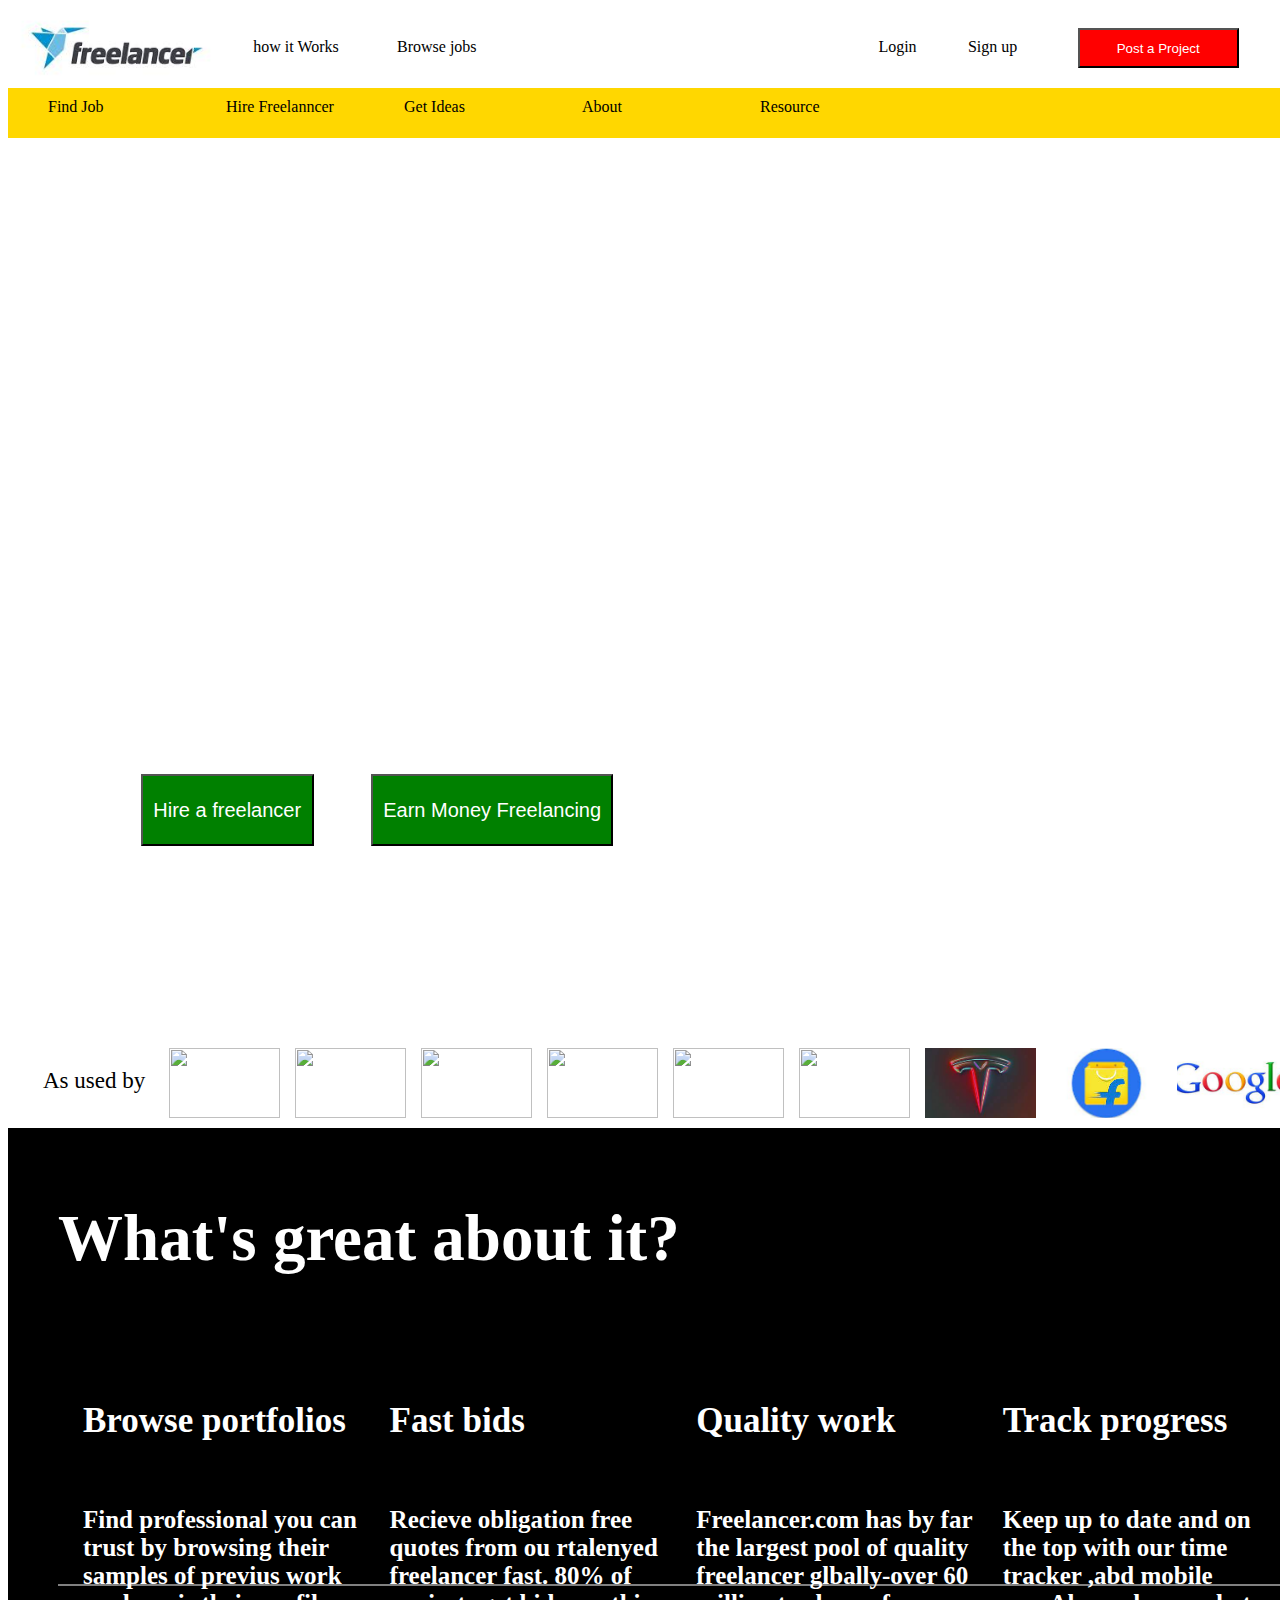
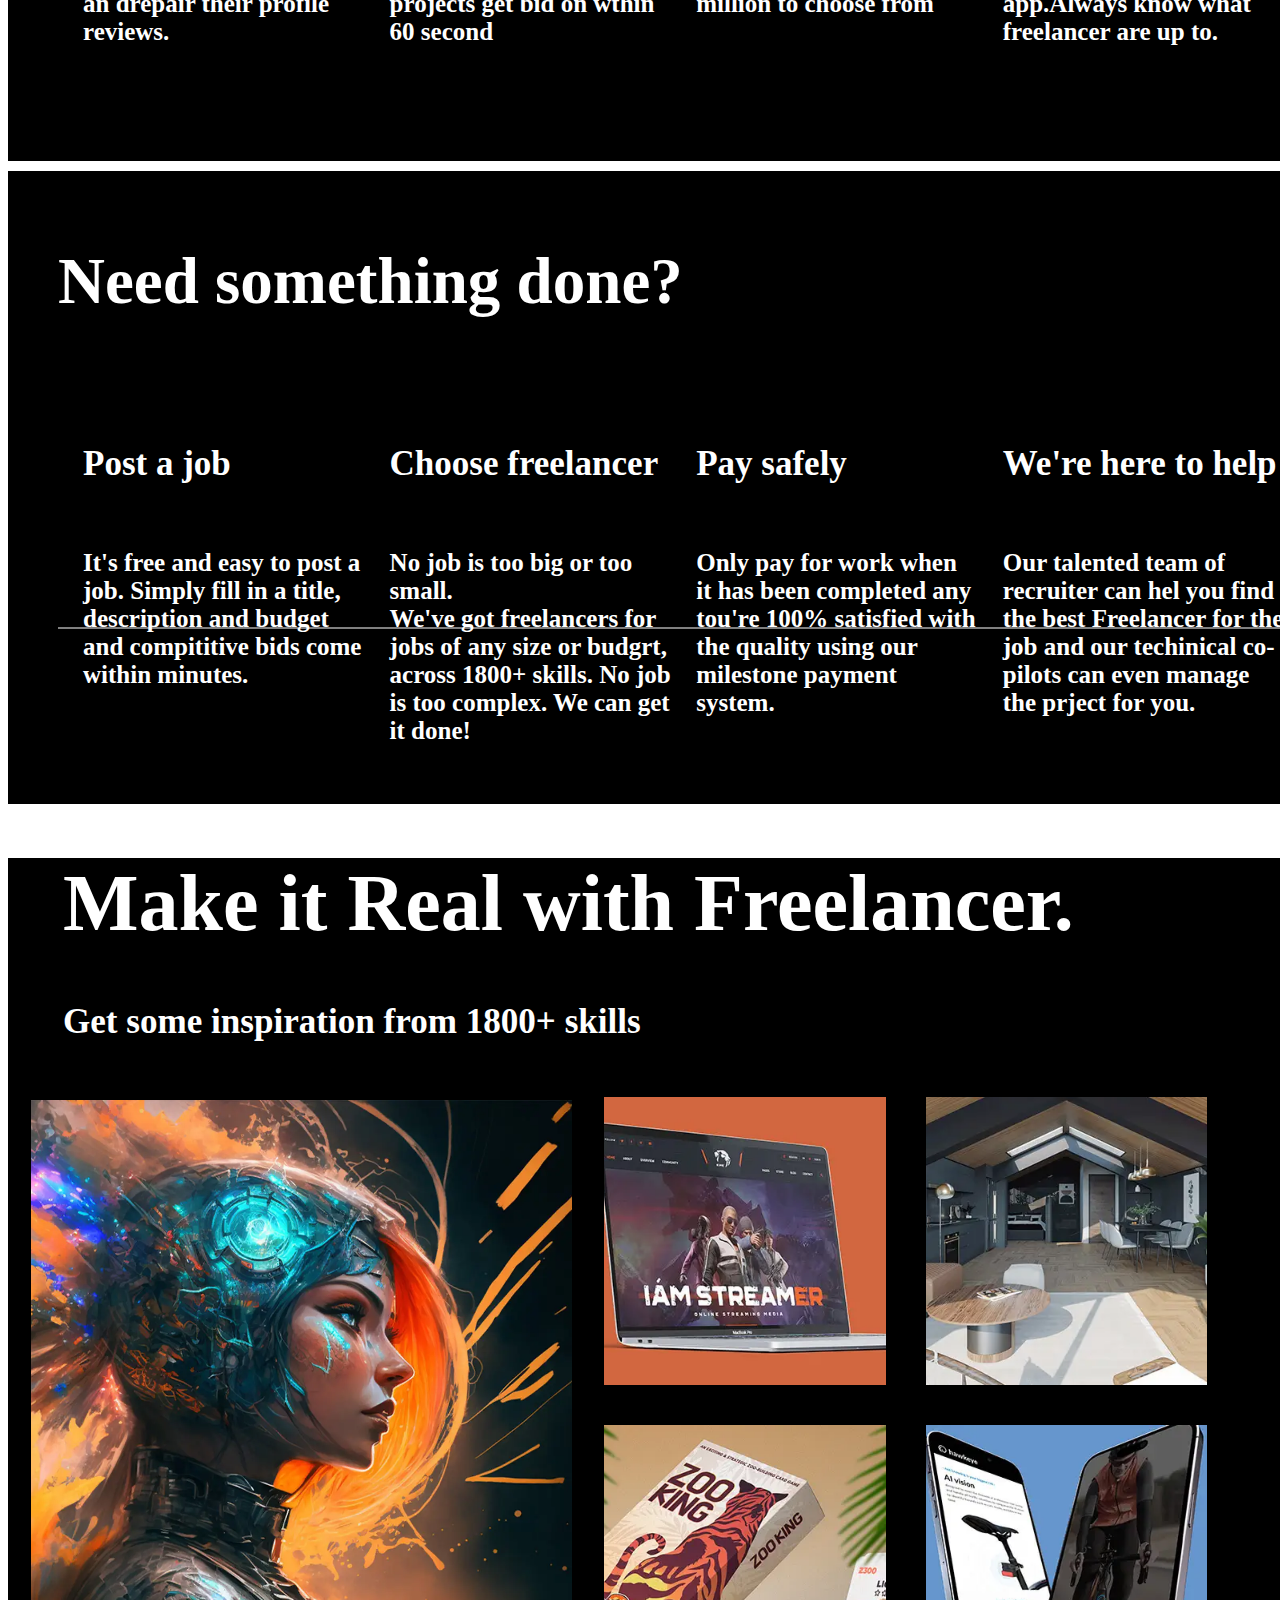
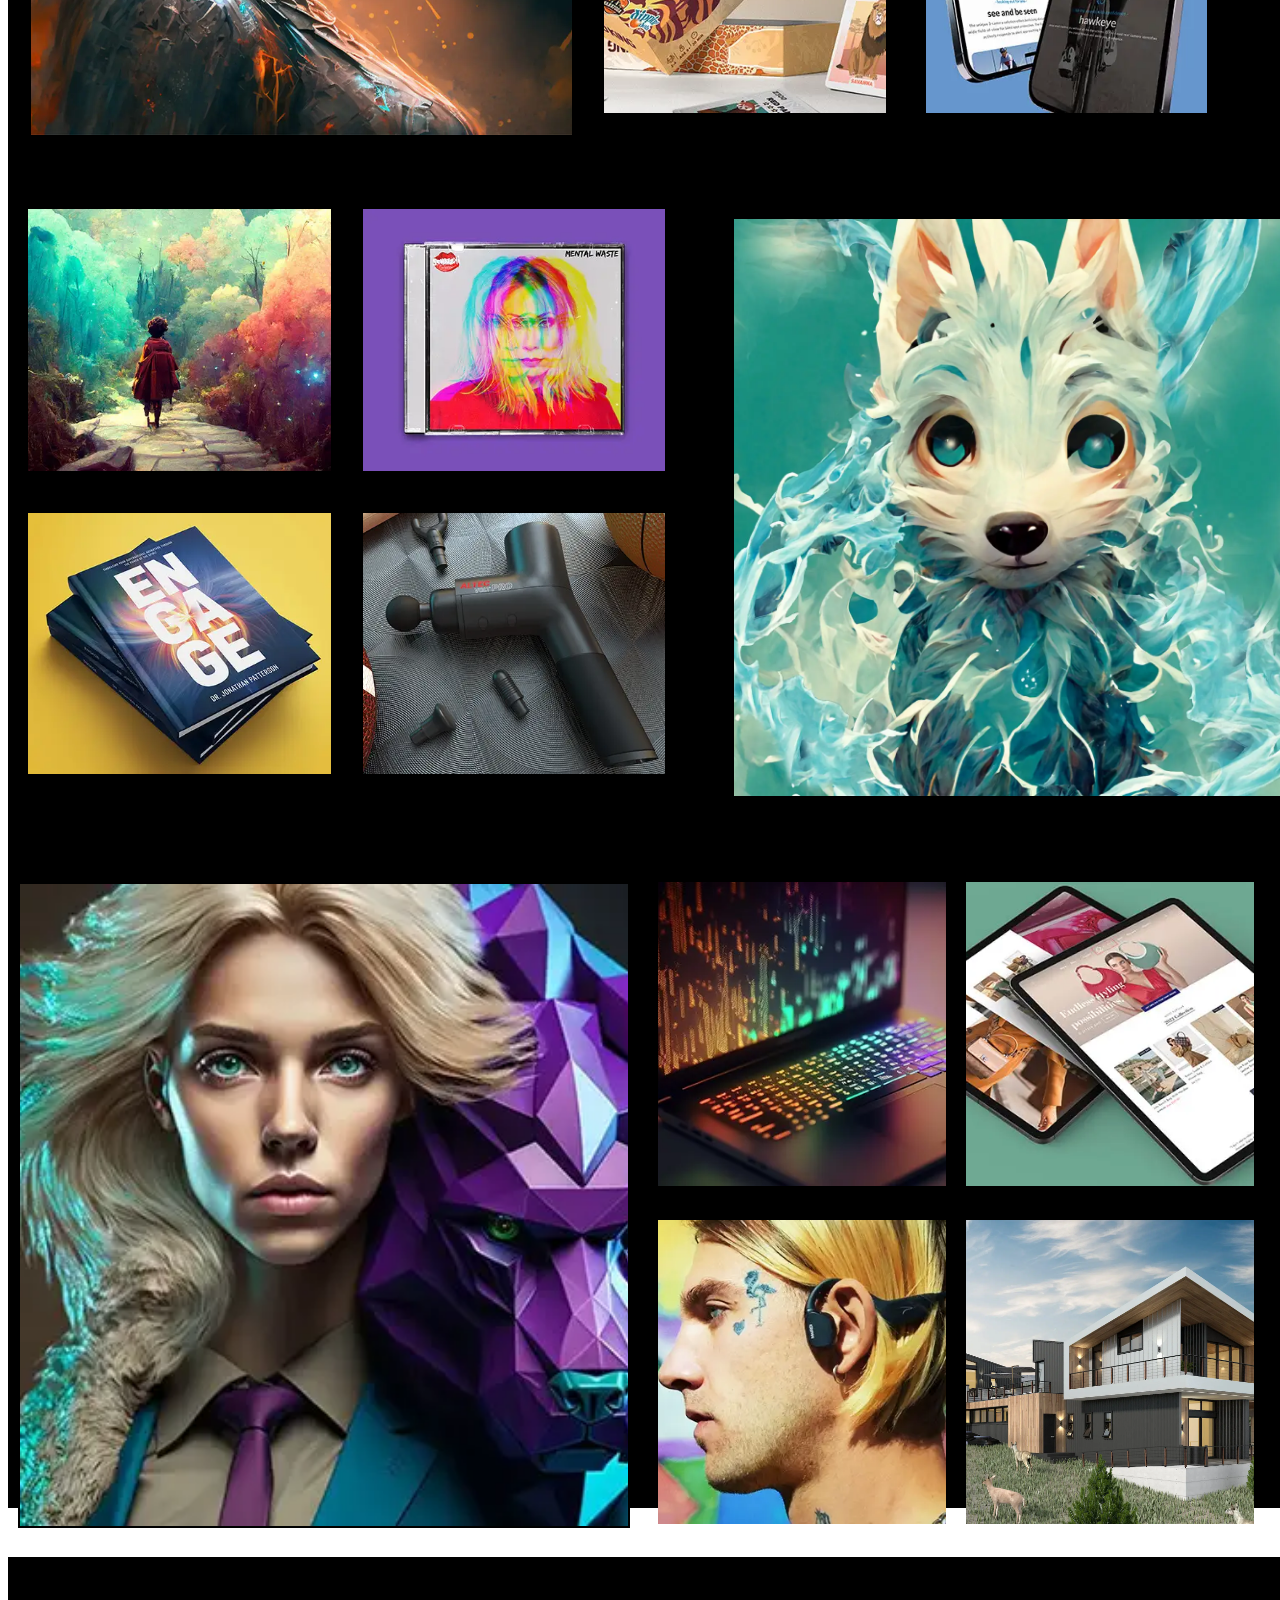
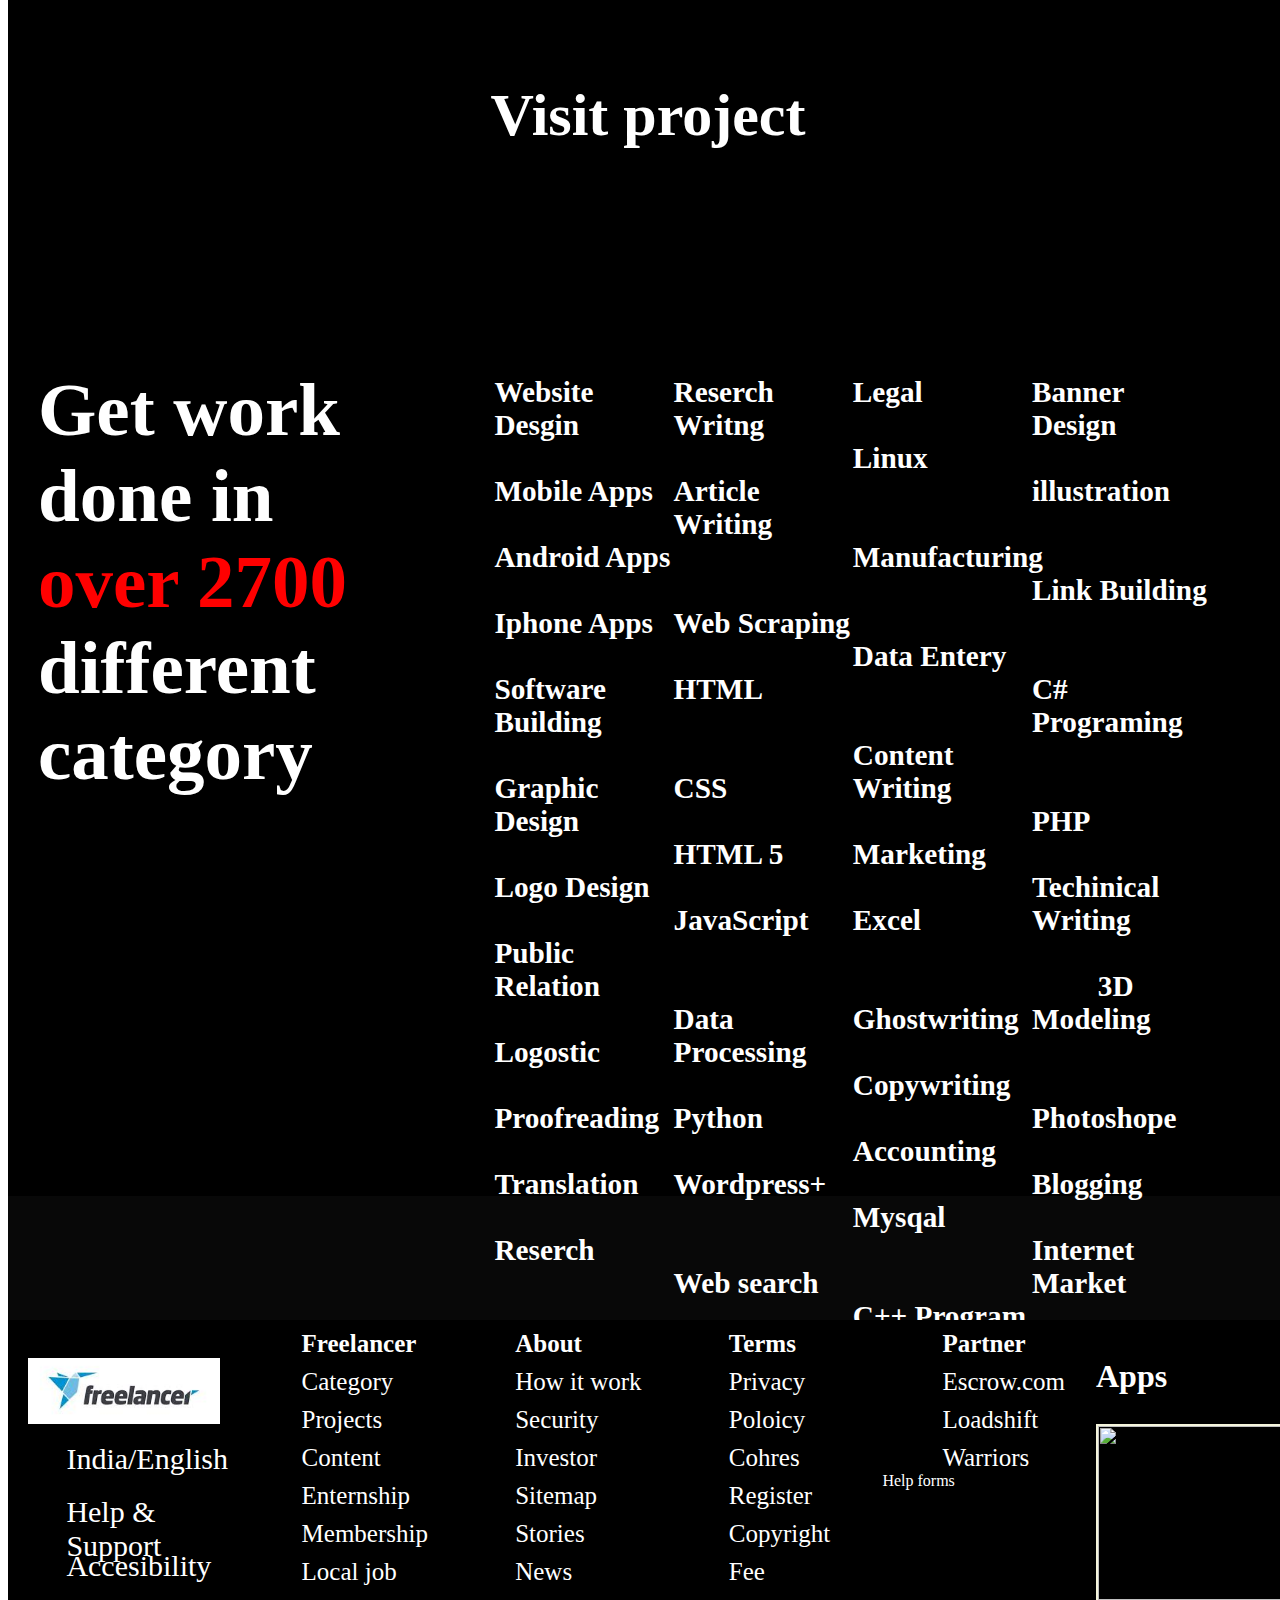
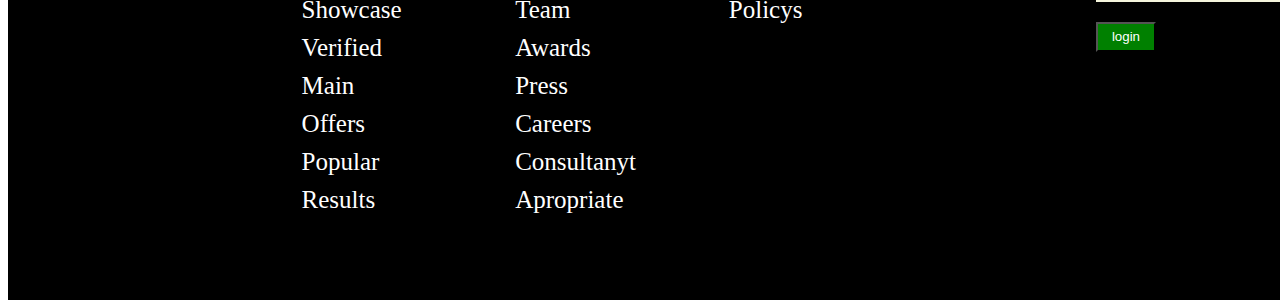
==== commit 6d716c39: "deploying" ====
--- a/index.html
+++ b/index.html
@@ -453,7 +453,7 @@
           <div class="b11">Escrow.com</div>
           <div class="b11">Loadshift</div>
           <div class="b11">Warriors</div>
-          <div class="b11">Help forms</div>
+          <div class="b11git">Help forms</div>
         </div>
         <div class="cont x6">
           <div class="y1">
